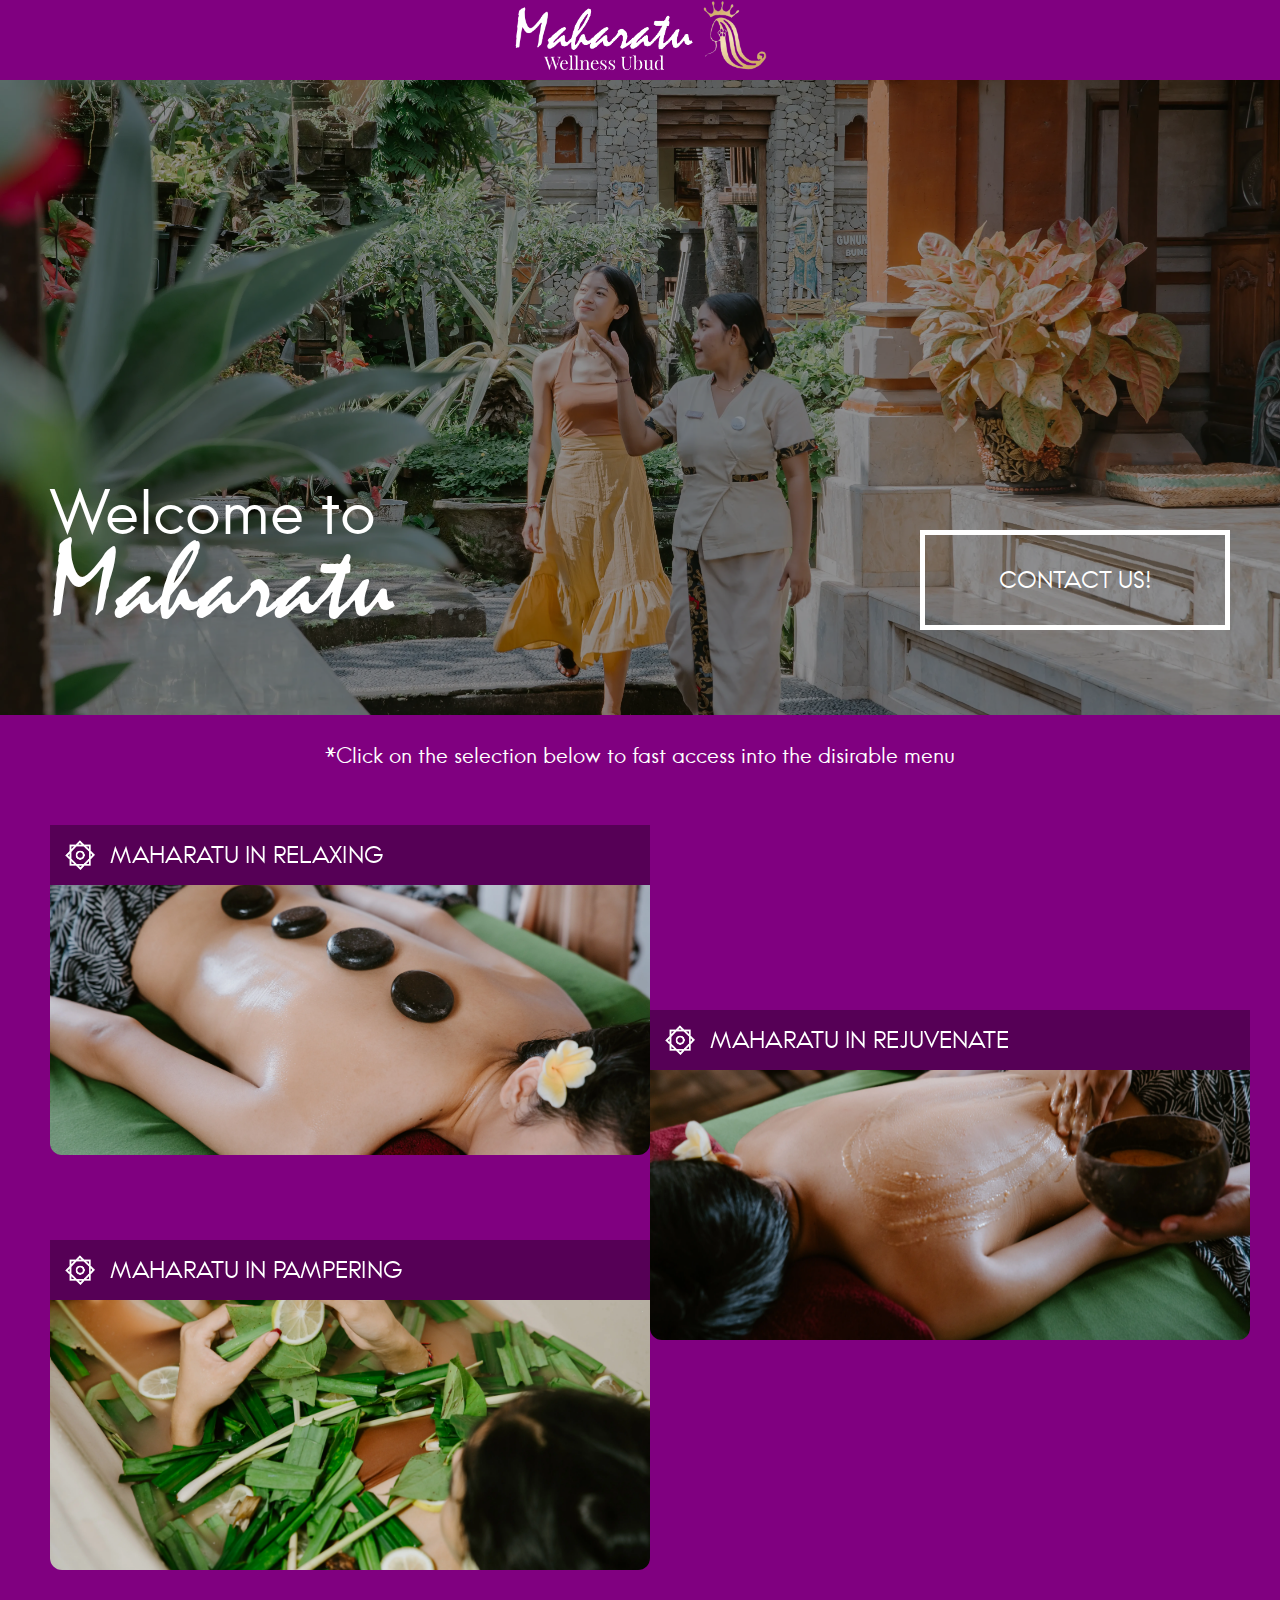
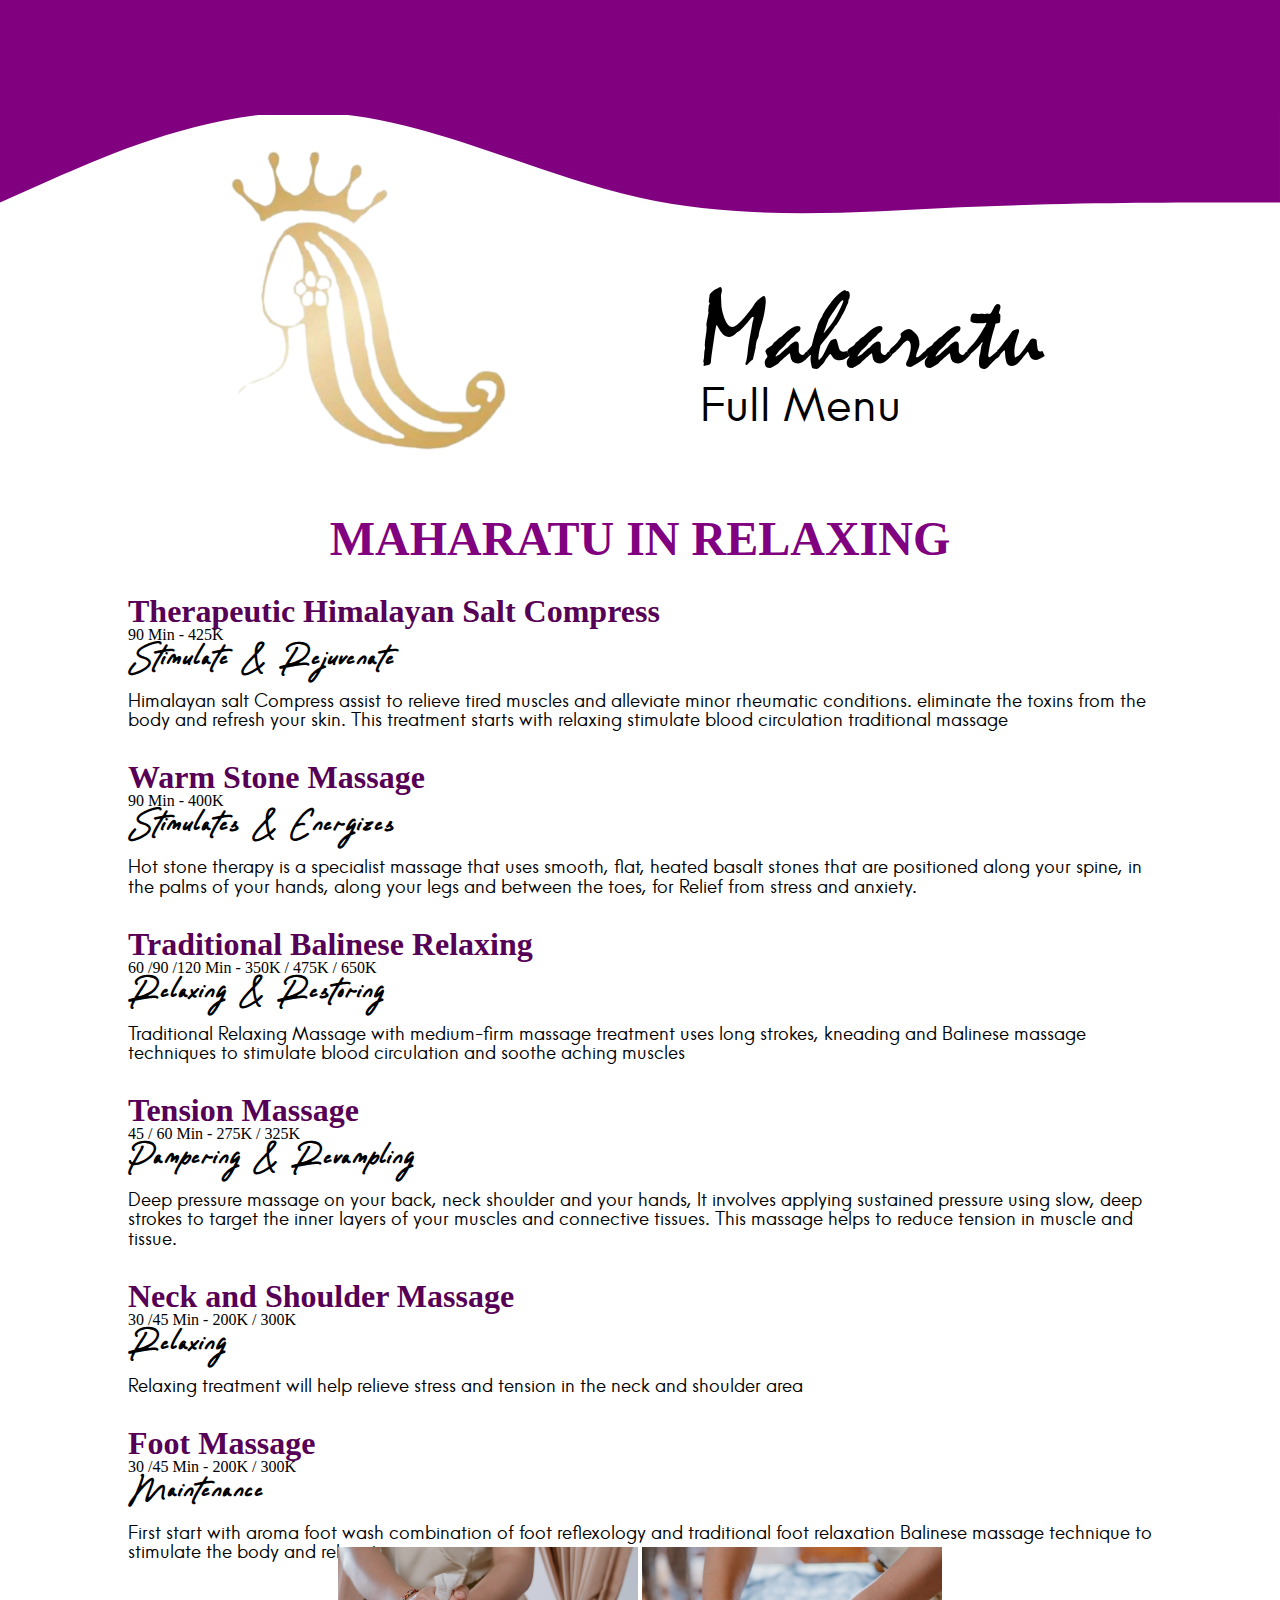
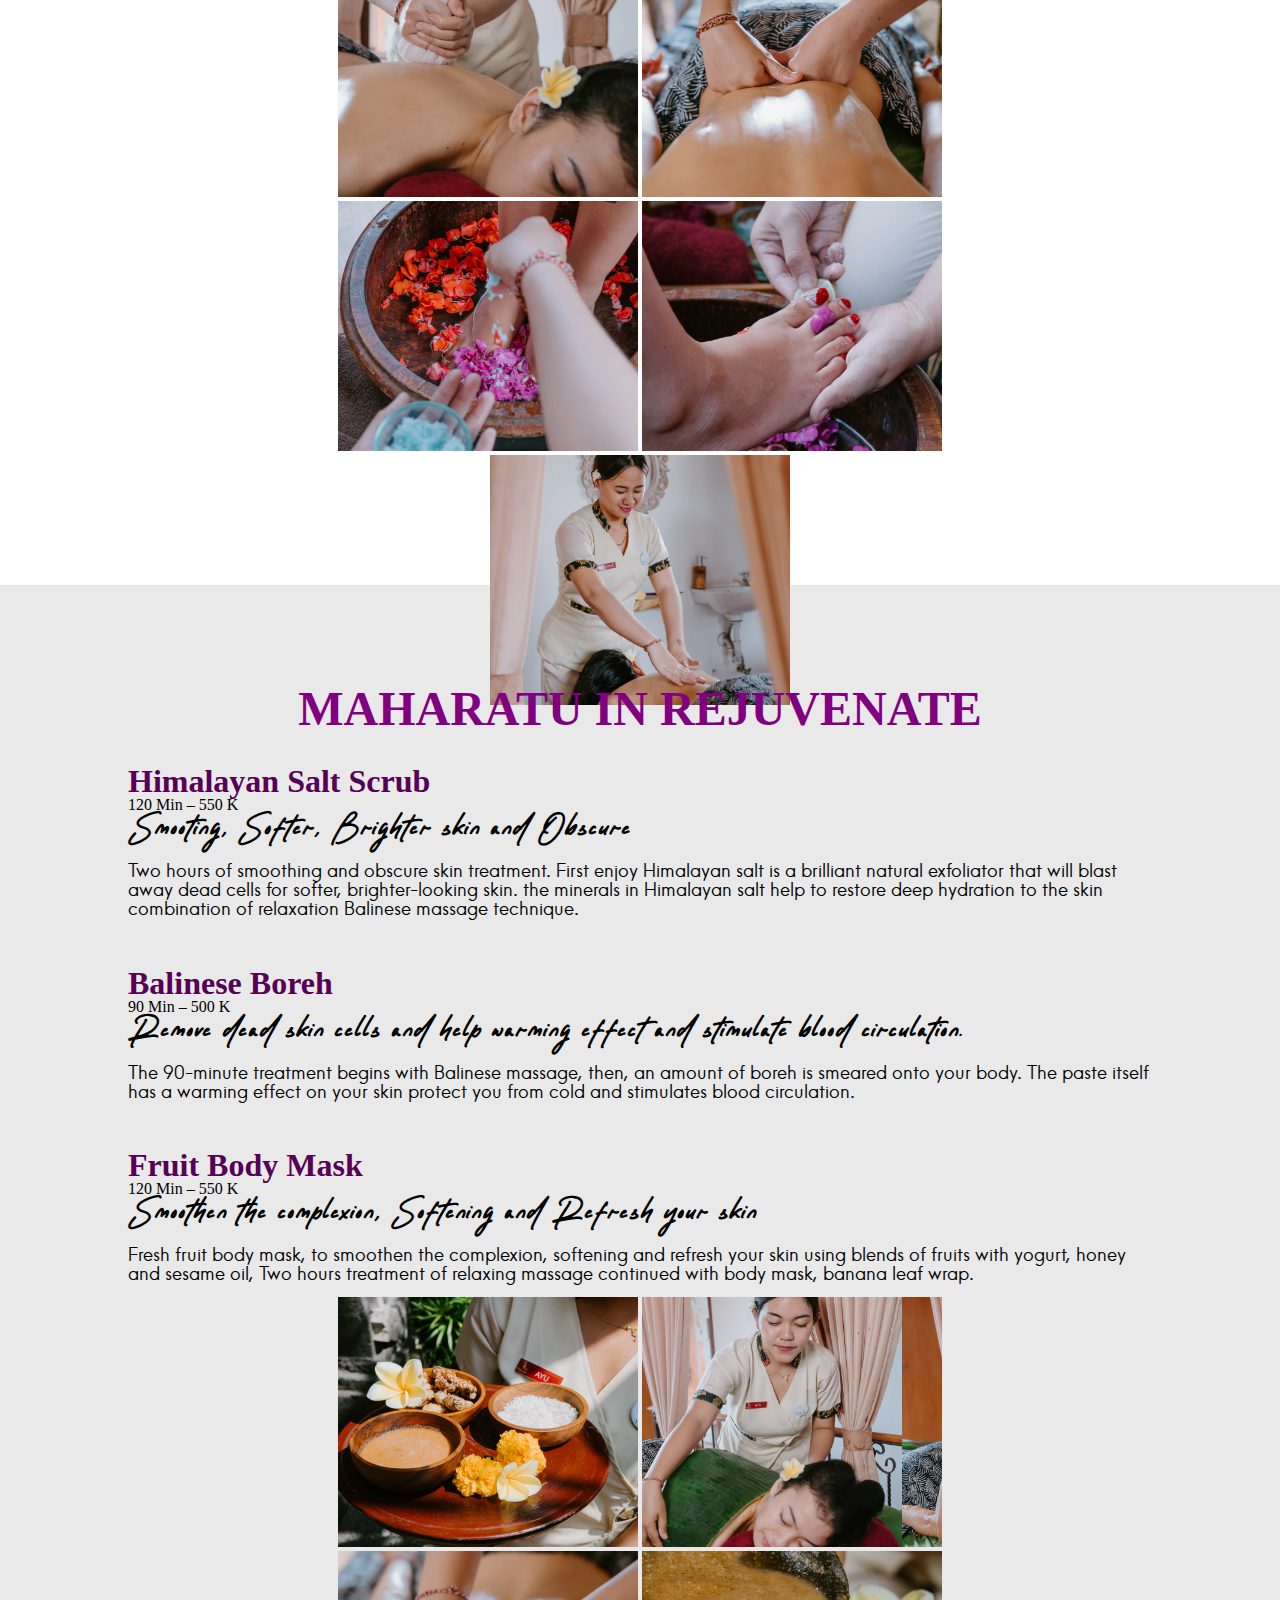
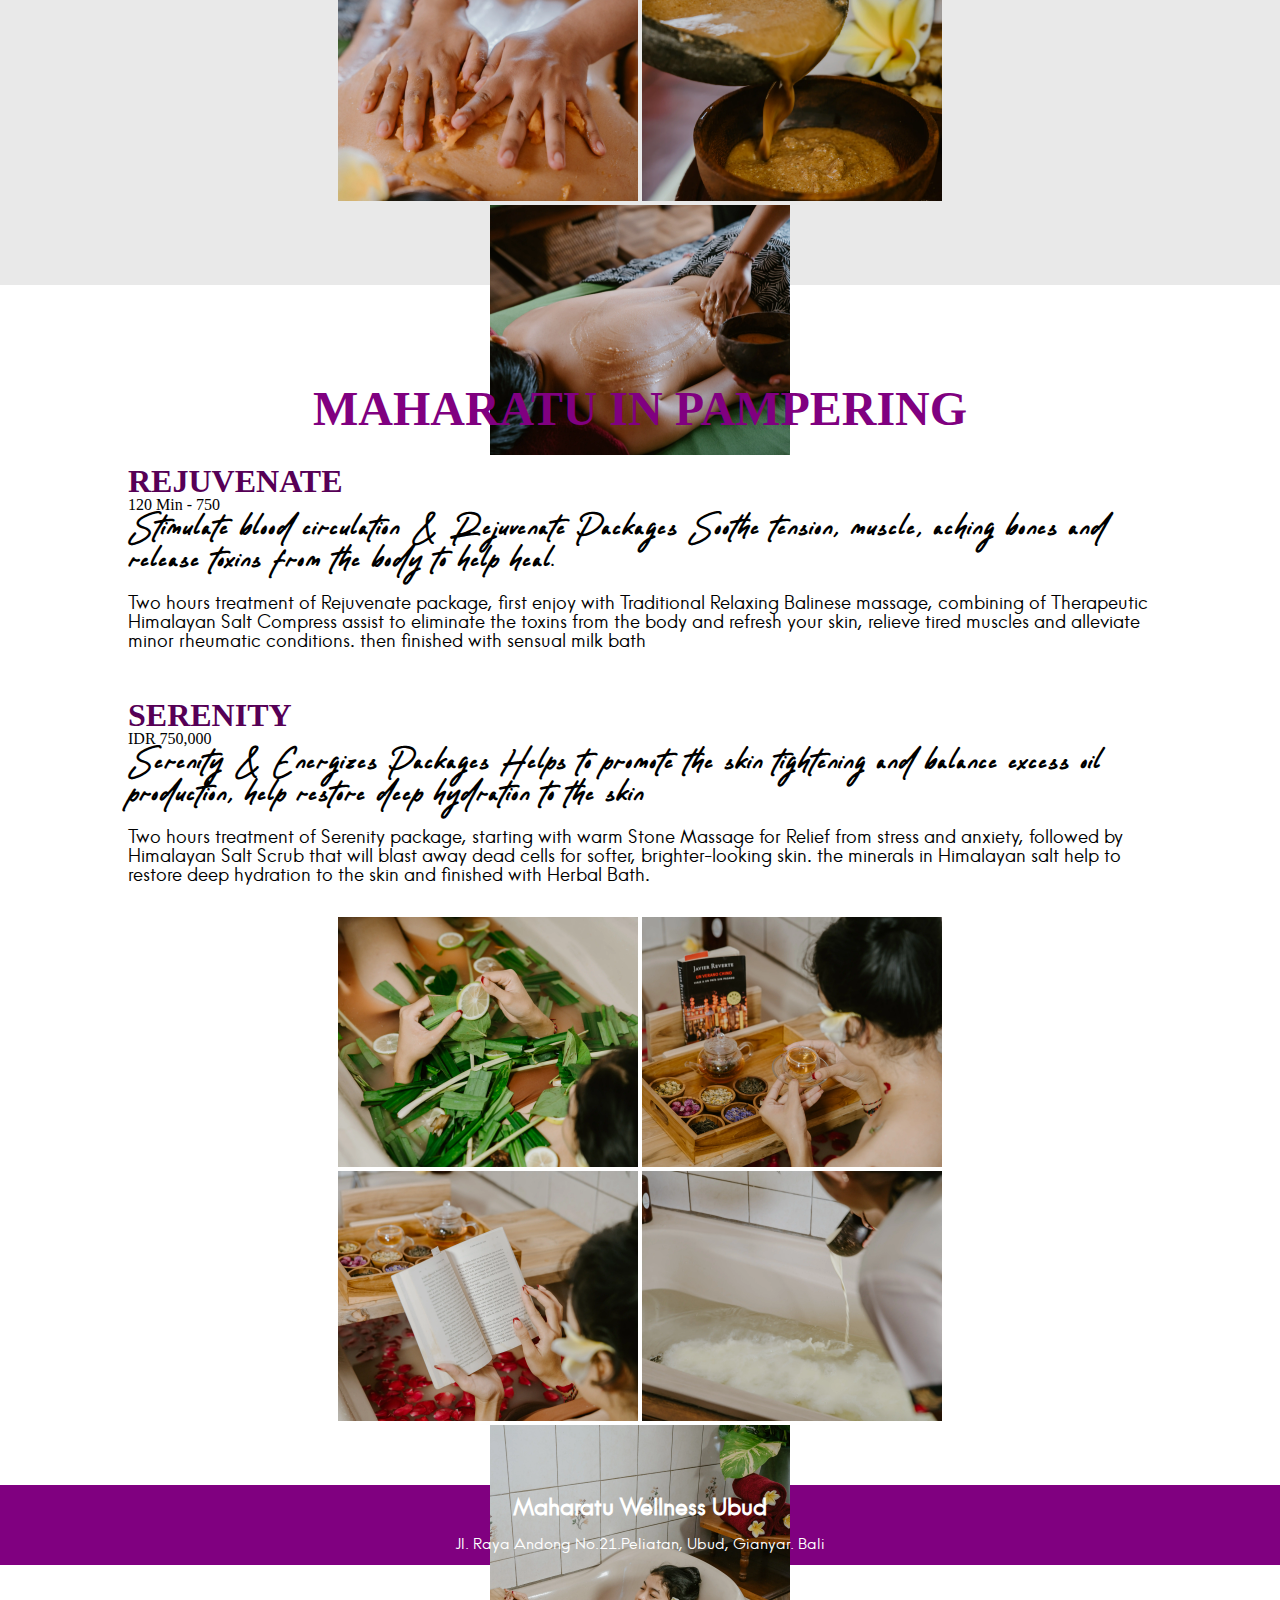
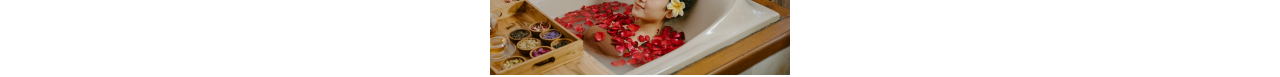
==== index.html @ 8c5a5547 "adding the price to each menu" ====
<!DOCTYPE html>
<html lang="en">

<head>
    <meta charset="UTF-8">
    <meta name="viewport" content="width=device-width, initial-scale=1.0">
    <link rel="icon" href="mhrtuIcon.png" type="image/png" sizes="32x32">
    <title>Maharatu Wellness Ubud</title>
    <link rel="stylesheet" href="style.css">

</head>

<body>
    <div class="header">
        <img src="/img/icons/headIcon.png" alt="">
    </div>
    <div class="hero">
        <div class="herothumb"></div>
        <div class="title">
            <h2>Welcome to</h2>
            <h1>Maharatu</h1>
        </div>
        <div class="menu-button">
            <a href="https://linktr.ee/maharatuwellness">
                <p>CONTACT US!</p>
            </a>
        </div>
    </div>

    <div class="quick-container">
        <div class="qInfo">*Click on the selection below to
            fast access into the disirable menu</div>
        <a href="#titleR" class="qRelax">
            <div class="quickmenu1">
                <div class="quickHead1">
                    <img src="/img/icons/customBullet.png" alt="">
                    <h1>MAHARATU IN RELAXING</h1>
                </div>
                <div class="mThumb1"></div>
            </div>
        </a>
        <a href="#titleRj" class="qRejuve">
            <div class="quickmenu2">
                <div class="quickHead2">
                    <img src="/img/icons/customBullet.png" alt="">
                    <h1>MAHARATU IN REJUVENATE</h1>
                </div>
                <div class="mThumb2"></div>
            </div>
        </a>
        <a href="#titleP" class="qPamper">
            <div class="quickmenu3">
                <div class="quickHead3">
                    <img src="/img/icons/customBullet.png" alt="">
                    <h1>MAHARATU IN PAMPERING</h1>
                </div>
                <div class="mThumb3"></div>
            </div>
        </a>
    </div>
    <svg xmlns="http://www.w3.org/2000/svg" viewBox="0 0 1440 320" class="wave">
        <path fill="#800080" fill-opacity="1"
            d="M0,256L60,229.3C120,203,240,149,360,154.7C480,160,600,224,720,250.7C840,277,960,267,1080,261.3C1200,256,1320,256,1380,256L1440,256L1440,0L1380,0C1320,0,1200,0,1080,0C960,0,840,0,720,0C600,0,480,0,360,0C240,0,120,0,60,0L0,0Z">
        </path>
    </svg>



    <div class="menu-container">
        <div class="menu-head">
            <img src="/img/icons/maharatuBg.webp" alt="">
            <h1>Maharatu</h1>
            <h2>Full Menu</h2>
        </div>
        <div class="menuRelax">
            <div class="containRelax">
                <h1 id="titleR">MAHARATU IN RELAXING</h1>
                <br><br>
                <h1>Therapeutic Himalayan Salt Compress</h1>
                <h3>90 Min - 425K</h3>
                <h2>Stimulate & Rejuvenate</h2>
                <br>
                <p>Himalayan salt Compress assist to relieve tired muscles and alleviate minor rheumatic conditions. eliminate the toxins from the body and refresh your skin. This treatment starts with relaxing stimulate blood circulation traditional massage</p>
                <br><br>
                <h1>Warm Stone Massage</h1>
                <h3>90 Min -  400K</h3>
                <h2>Stimulates & Energizes</h2>
                <br>
                <p>Hot stone therapy is a specialist massage that uses smooth, flat, heated basalt stones that are positioned along your spine, in the palms of your hands, along your legs and between the toes, for Relief from stress and anxiety.</p>
                <br><br>
                <h1>Traditional Balinese Relaxing</h1>
                <h3>60 /90 /120 Min -  350K / 475K / 650K </h3>
                <h2>Relaxing & Restoring</h2>
                <br>
                <p>Traditional Relaxing Massage with medium-firm massage treatment uses long strokes, kneading and Balinese massage techniques to stimulate blood circulation and soothe aching muscles</p>
                <br><br>
                <h1>Tension  Massage</h1>
                <h3>45 / 60 Min  -  275K / 325K</h3>
                <h2>Pampering  & Revampling</h2>
                <br>
                <p>Deep pressure massage on your back, neck shoulder and your hands, It involves applying sustained pressure using slow, deep strokes to target the inner layers of your muscles and connective tissues. This massage helps to reduce tension in muscle and tissue.</p>
                <br><br>
                <h1>Neck and Shoulder Massage</h1>
                <h3>30 /45 Min -  200K / 300K </h3>
                <h2>Relaxing</h2>
                <br>
                <p>Relaxing treatment will help relieve stress and tension in the neck and shoulder area</p>
                <br><br>
                <h1>Foot Massage</h1>
                <h3>30 /45 Min -  200K / 300K </h3>
                <h2>Maintenance</h2>
                <br>
                <p>First start with aroma foot wash combination of foot reflexology and traditional foot relaxation Balinese massage technique to stimulate the body and relaxation</p>
            </div>
            <div class="relaxGallery">
                <a href="/img/relax1.webp">
                    <div id="r1"></div>
                </a>
                <a href="/img/relax2.webp">
                    <div id="r2"></div>
                </a>
                <a href="/img/relax3.webp">
                    <div id="r3"></div>
                </a>
                <a href="/img/relax4.webp">
                    <div id="r4"></div>
                </a>
                <a href="/img/relax5.webp">
                    <div id="r5"></div>
                </a>
            </div>
        </div>
        <div class="menuReju">
            <div class="containReju">
                <h1 id="titleRj">MAHARATU IN REJUVENATE</h1>
                <br><br>
                <h1>Himalayan Salt Scrub</h1>
                <h3>120 Min – 550 K </h3>
                <h2>Smooting, Softer, Brighter skin and Obscure</h2>
                <br>
                <p>Two hours of smoothing and obscure skin treatment. First enjoy Himalayan salt is a brilliant natural exfoliator that will blast away dead cells for softer, brighter-looking skin. the minerals in Himalayan salt help to restore deep hydration to the skin combination of relaxation Balinese massage technique.</p>
                <br><br><br>
                <h1>Balinese Boreh</h1>
                <h3>90 Min – 500 K </h3>
                <h2>Remove dead skin cells and help warming effect and stimulate blood circulation.</h2>
                <br>
                <p>The 90-minute treatment begins with Balinese massage, then, an amount of boreh is smeared onto your body. The paste itself has a warming effect on your skin protect you from cold and stimulates blood circulation.</p>
                <br><br><br>
                <h1>Fruit Body Mask</h1>
                <h3>120 Min – 550 K </h3>
                <h2>Smoothen the complexion, Softening and Refresh your skin</h2>
                <br>
                <p>Fresh fruit body mask, to smoothen the complexion, softening and refresh your skin using blends of fruits with yogurt, honey and sesame oil, Two hours treatment of relaxing massage continued with body mask, banana leaf wrap.</p>
            </div>
            <div class="rejuGallery">
                <a href="/img/reju1.webp">
                    <div id="rj1"></div>
                </a>
                <a href="/img/reju2.webp">
                    <div id="rj2"></div>
                </a>
                <a href="/img/reju3.webp">
                    <div id="rj3"></div>
                </a>
                <a href="/img/reju4.webp">
                    <div id="rj4"></div>
                </a>
                <a href="/img/reju5.webp">
                    <div id="rj5"></div>
                </a>
            </div>
        </div>
        <div class="menuPam">
            <div class="containPam">
                <h1 id="titleP">MAHARATU IN PAMPERING</h1>
                <br><br>
                <h1>REJUVENATE</h1>
                <h3>120 Min -  750</h3>
                <h2>Stimulate blood circulation & Rejuvenate Packages
                    Soothe tension, muscle, aching bones and release toxins from the body to help heal.
                    </h2>
                    <br>
                <p>Two hours  treatment of Rejuvenate package, first enjoy with  Traditional  Relaxing Balinese massage, combining of Therapeutic Himalayan Salt Compress assist to eliminate the toxins from the body and refresh your skin, relieve tired muscles and alleviate minor rheumatic conditions. then finished with sensual milk bath</p>
                <br><br><br>
                <h1>SERENITY</h1>
                <h3>IDR 750,000</h3>
                <h2>Serenity & Energizes Packages   
                    Helps to promote the skin tightening and balance excess oil production, help restore deep hydration to the skin
                    </h2>
                    <br>
                <p>Two hours treatment of  Serenity package, starting with warm Stone Massage for Relief from stress and anxiety, followed by Himalayan Salt Scrub that will blast away dead cells for softer, brighter-looking skin. the minerals in Himalayan salt help to restore deep hydration to the skin and finished with Herbal Bath.</p>
            </div>
            <div class="PamGallery">
                <a href="/img/pamper1.webp">
                    <div id="pamper1"></div>
                </a>
                <a href="/img/pamper2.webp">
                    <div id="pamper2"></div>
                </a>
                <a href="/img/pamper3.webp">
                    <div id="pamper3"></div>
                </a>
                <a href="/img/pamper4.webp">
                    <div id="pamper4"></div>
                </a>
                <a href="/img/pamper5.webp">
                    <div id="pamper5"></div>
                </a>
            </div>
        </div>   
    </div>
    <div class="footer">
        <h1>Maharatu Wellness Ubud</h1>
        <br>
        <p>Jl. Raya Andong No.21.Peliatan,
            Ubud, Gianyar. Bali</p>
    </div>
</body>

</html>
---- style.css ----
/* http://meyerweb.com/eric/tools/css/reset/
v2.0 | 20110126
License: none (public domain)
*/
html, body, div, span, applet, object, iframe,
h1, h2, h3, h4, h5, h6, p, blockquote, pre,
a, abbr, acronym, address, big, cite, code,
del, dfn, em, img, ins, kbd, q, s, samp,
small, strike, strong, sub, sup, tt, var,
b, u, i, center,
dl, dt, dd, ol, ul, li,
fieldset, form, label, legend,
table, caption, tbody, tfoot, thead, tr, th, td,
article, aside, canvas, details, embed,
figure, figcaption, footer, header, hgroup, 
menu, nav, output, ruby, section, summary,
time, mark, audio, video {
    margin: 0;
    padding: 0;
    border: 0;
    font-size: 100%;
    font: inherit;
    vertical-align: baseline;
}
/* HTML5 display-role reset for older browsers */
article, aside, details, figcaption, figure, 
footer, header, hgroup, menu, nav, section {
    display: block;
}
body {
    line-height: 1;
}
ol, ul {
    list-style: none;
}
blockquote, q {
    quotes: none;
}
blockquote:before, blockquote:after,
q:before, q:after {
    content: '';
    content: none;
}
table {
    border-collapse: collapse;
    border-spacing: 0;
}       

/* Header */

.header {
    background-color: #800080;
    height: 80px;
    display: flex;
    justify-content: center;
}

.header img {
    transform: scale(145%);
}

/* hero */

.hero {
    height: 635px;
}

.herothumb {
    background-image: url(/img/main.webp);
    background-size: cover;
    background-position: 0%;
    filter: brightness(60%);
    height: 635px;
}

.title h2 {
    color: white;
    font-size: 4rem;
    position: absolute;
    top: 480px;
    left: 50px;
    font-family: 'OMEGA CT Regular';
}

.title h1 {
    color: white;
    font-size:7rem;
    position: absolute;
    top: 530px;
    left: 50px;
    font-family: 'Mistral';
}

.menu-button {
    border: 5px solid white;
    width: 300px;
    height: 90px;
    position: absolute;
    top: 530px;
    right: 50px;
    text-align: center;
}

.menu-button a {
    display: block;
    line-height: 90px;
    text-decoration: none;
    color: white;
    font-size: 1.5rem;
    font-family: 'OMEGA CT Regular';
}

.menu-button:hover p {
    color: black;
}

.menu-button:hover {
    background-color: white;
}

/* quick access */
.quick-container {
    width: 100%;
    height: 1000px;
    background-color: #800080;
    background-size: cover;
    background-position: -50px -200px;
}

.wave {
    position: absolute;
    top: 1575px;
}

.qInfo {
    font-family: 'OMEGA CT Regular';
    display: block;
    position: absolute;
    color: white;
    text-align: center;
    line-height: 80px;
    font-size: 1.4rem;
    background-color: #800080;
    height: 80px;
    width: 100%;
}

/* MENU 1 */

.qRelax {
    text-decoration: none;
    display: block;
    transform: scale(60%);
    position: absolute;
    left: -150px;
    width: 1000px;
}

.qRelax:hover .mThumb1 {
    filter: brightness(70%);
}

.quickHead1 {
    height: 100px;
    width: 100%;
    background-color: #560056;
    display: flex;
}

.quickmenu1 img {
    transform: scale(50%);
}

.quickmenu1 h1 {
    color: white;
    line-height: 100px;
    font-size: 2.5rem;
    font-family: 'OMEGA CT Regular';
}

.mThumb1 {
    background-image: url(/img/menuThumb\(relax\).webp);
    background-position: 0px -100px;
    background-size: cover;
    height: 450px;
    width: 100%;
    border-radius: 0 0 20px 20px ;
}

/* MENU 2 */

.qRejuve {
    text-decoration: none;
    display: block;
    transform: scale(60%);
    position: absolute;
    width: 1000px;
    top: 900px;
    right: -170px;
}

.qRejuve:hover .mThumb2 {
    filter: brightness(70%);
}

.quickHead2 {
    height: 100px;
    width: 100%;
    background-color: #560056;
    display: flex;
}

.quickmenu2 img {
    transform: scale(50%);
}

.quickmenu2 h1 {
    color: white;
    line-height: 100px;
    font-size: 2.5rem;
    font-family: 'OMEGA CT Regular';
}

.mThumb2 {
    background-image: url(/img/menuThumb\(rejuvenate\).webp);
    background-position: 0px -210px;
    background-size: cover;
    height: 450px;
    width: 100%;
    border-radius: 0 0 20px 20px ;
}

/* MENU 3 */
.qPamper {
    text-decoration: none;
    display: block;
    transform: scale(60%);
    position: absolute;
    height: 300px;
    width: 1000px;
    top: 1180px;
    left: -150px;
}

.qPamper:hover .mThumb3 {
    filter: brightness(70%);
}

.quickHead3 {
    height: 100px;
    width: 100%;
    background-color: #560056;
    display: flex;
}

.quickmenu3 img {
    transform: scale(50%);
}

.quickmenu3 h1 {
    color: white;
    line-height: 100px;
    font-size: 2.5rem;
    font-family: 'OMEGA CT Regular';
}

.mThumb3 {
    background-image: url(/img/menuThumb\(pampering\).webp);
    background-position: 0px -200px;
    background-size: cover;
    height: 450px;
    width: 100%;
    border-radius: 0 0 20px 20px ;
}

/* menu */
/* head */
.menu-head {
    height: 400px;
}

.menu-head h1 {
    position: absolute;
    left: 700px;
    top: 1880px;
    font-size: 7rem;
    font-family: 'Mistral';
}

.menu-head h2 {
    position: absolute;
    left: 700px;
    top: 1980px;
    font-size: 3rem;
    font-family: 'OMEGA CT Regular';
}

.menu-head img {
    position: absolute;
    transform: scale(15%);
    top: 900px;
    left: -640px;
}

/* menu 1 */

.menuRelax {
    height: 1670px;
    width: 100%;
    margin: auto;
}

.menuRelax .containRelax{
    height:1000px;
    width: 80%;
    margin: auto;
}

.containRelax #titleR {
    text-align: center;
    font-size: 3rem;
    color: #800080;
} 

.containRelax h1 {
    font-size: 2rem;
    color: #560056;
    font-weight: bold;
}

.containRelax h2 {
    font-size: 2rem;
    font-family: 'Mortega Regular';
}

.containRelax p {
    font-size: 1.2rem;
    font-family: 'OMEGA CT Regular';
}

.relaxGallery {
    display: flex;
    flex-wrap: wrap;
    justify-content: center;
    width: 70%;
    height: 530px;
    margin: auto;
    padding-top: 30px;
    padding-bottom: 30px;
}

.relaxGallery #r1, #r2, #r3, #r4, #r5{
    margin: 2px;
    height: 250px;
    width: 300px;
    background-color: #560056;
    background-size: cover;
}

.relaxGallery #r1 {
    background-image: url(/img/relax1.webp);
    background-position: -150px;
}

.relaxGallery #r1:hover {
    filter: brightness(70%);
}

.relaxGallery #r2 {
    background-image: url(/img/relax2.webp);
    background-position: -40px;
}

.relaxGallery #r2:hover {
    filter: brightness(70%);
}

.relaxGallery #r3 {
    background-image: url(/img/relax3.webp);
    background-position: -50px;
}

.relaxGallery #r3:hover {
    filter: brightness(70%);
}

.relaxGallery #r4 {
    background-image: url(/img/relax4.webp);
    background-position: 0 -80px;
}

.relaxGallery #r4:hover {
    filter: brightness(70%);
}

.relaxGallery #r5 {
    background-image: url(/img/relax5.webp);
    background-position: 0 -110px;
}

.relaxGallery #r5:hover {
    filter: brightness(70%);
}

/* Menu 2 */

.menuReju {
    height: 1300px;
    width: 100%;
    margin: auto;
    background-color: rgb(233, 233, 233);
}

.menuReju .containReju{
    height:580px;
    width: 80%;
    margin: auto;
    padding-top: 100px;
}

.containReju #titleRj {
    text-align: center;
    font-size: 3rem;
    color: #800080;
} 

.containReju h1 {
    font-size: 2rem;
    color: #560056;
    font-weight: bold;
}

.containReju h2 {
    font-size: 2rem;
    font-family: 'Mortega Regular';
}

.containReju p {
    font-size: 1.2rem;
    font-family: 'OMEGA CT Regular';
}

.rejuGallery {
    display: flex;
    flex-wrap: wrap;
    justify-content: center;
    width: 70%;
    height: 530px;
    margin: auto;
    padding-top: 30px;
    padding-bottom: 30px;
}

.rejuGallery #rj1, #rj2, #rj3, #rj4, #rj5{
    margin: 2px;
    height: 250px;
    width: 300px;
    background-color: #560056;
    background-size: cover;
}

.rejuGallery #rj1 {
    background-image: url(/img/reju1.webp);
    background-position: -20px;
}

.rejuGallery #rj1:hover {
    filter: brightness(70%);
}

.rejuGallery #rj2 {
    background-image: url(/img/reju2.webp);
    background-position: -40px;
}

.rejuxGallery #rj2:hover {
    filter: brightness(70%);
}

.rejuGallery #rj3 {
    background-image: url(/img/reju3.webp);
    background-position: -50px;
}

.rejuGallery #rj3:hover {
    filter: brightness(70%);
}

.rejuGallery #rj4 {
    background-image: url(/img/reju4.webp);
    background-position: 0 -100px;
}

.rejuGallery #rj4:hover {
    filter: brightness(70%);
}

.rejuGallery #rj5 {
    background-image: url(/img/reju5.webp);
    background-position: -40px;
}

.rejuGallery #rj5:hover {
    filter: brightness(70%);
}

/* menu 3 */

.menuPam {
    height: 1200px;
    width: 100%;
    margin: auto;
}

.menuPam .containPam{
    height: 500px;
    width: 80%;
    margin: auto;
    padding-top: 100px;
}

.containPam #titleP {
    text-align: center;
    font-size: 3rem;
    color: #800080;
} 

.containPam h1 {
    font-size: 2rem;
    color: #560056;
    font-weight: bold;
}

.containPam h2 {
    font-size: 2rem;
    font-family: 'Mortega Regular';
}

.containPam p {
    font-size: 1.2rem;
    font-family: 'OMEGA CT Regular';
}

.PamGallery {
    display: flex;
    flex-wrap: wrap;
    justify-content: center;
    width: 70%;
    height: 530px;
    margin: auto;
    padding-top: 30px;
    padding-bottom: 30px;
}

.PamGallery #pamper1, #pamper2, #pamper3, #pamper4, #pamper5{
    margin: 2px;
    height: 250px;
    width: 300px;
    background-color: #560056;
    background-size: cover;
}

.PamGallery #pamper1 {
    background-image: url(/img/pamper1.webp);
    background-position: -20px;
}

.PamGallery #pamper1:hover {
    filter: brightness(70%);
}

.PamGallery #pamper2 {
    background-image: url(/img/pamper2.webp);
    background-position: -40px;
}

.PamGallery #pamper2:hover {
    filter: brightness(70%);
}

.PamGallery #pamper3 {
    background-image: url(/img/pamper3.webp);
    background-position: -50px;
}

.PamGallery #pamper3:hover {
    filter: brightness(70%);
}

.PamGallery #pamper4 {
    background-image: url(/img/pamper4.webp);
    background-position: -50px 0px;
}

.PamGallery #pamper4:hover {
    filter: brightness(70%);
}

.PamGallery #pamper5 {
    background-image: url(/img/pamper5.webp);
    background-position: -40px;
}

.PamGallery #pamper5:hover {
    filter: brightness(70%);
}
/* Footer */

.footer {
    background-color: #800080;
    height: 60px;
    text-align: center;
    color: white;
    padding-top: 10px;
    padding-bottom: 10px;
}

.footer h1 {
    font-size: 1.5rem;
    font-weight: bold;
    font-family: 'OMEGA CT Regular';
}

.footer p {
    font-family: 'OMEGA CT Regular';
}

/* fonts */

@font-face {
    font-family: 'Mistral';
    font-style: normal;
    font-weight: normal;
    src: local('Mistral'), url('MISTRAL.woff') format('woff');
    }

@font-face {
    font-family: 'OMEGA CT Regular';
    font-style: normal;
    font-weight: normal;
    src: local('OMEGA CT Regular'), url('OmegaCTRegular.woff') format('woff');
    }

@font-face {
    font-family: 'Mortega Regular';
    font-style: normal;
    font-weight: normal;
    src: local('Mortega Regular'), url('Mortega.woff') format('woff');
    }
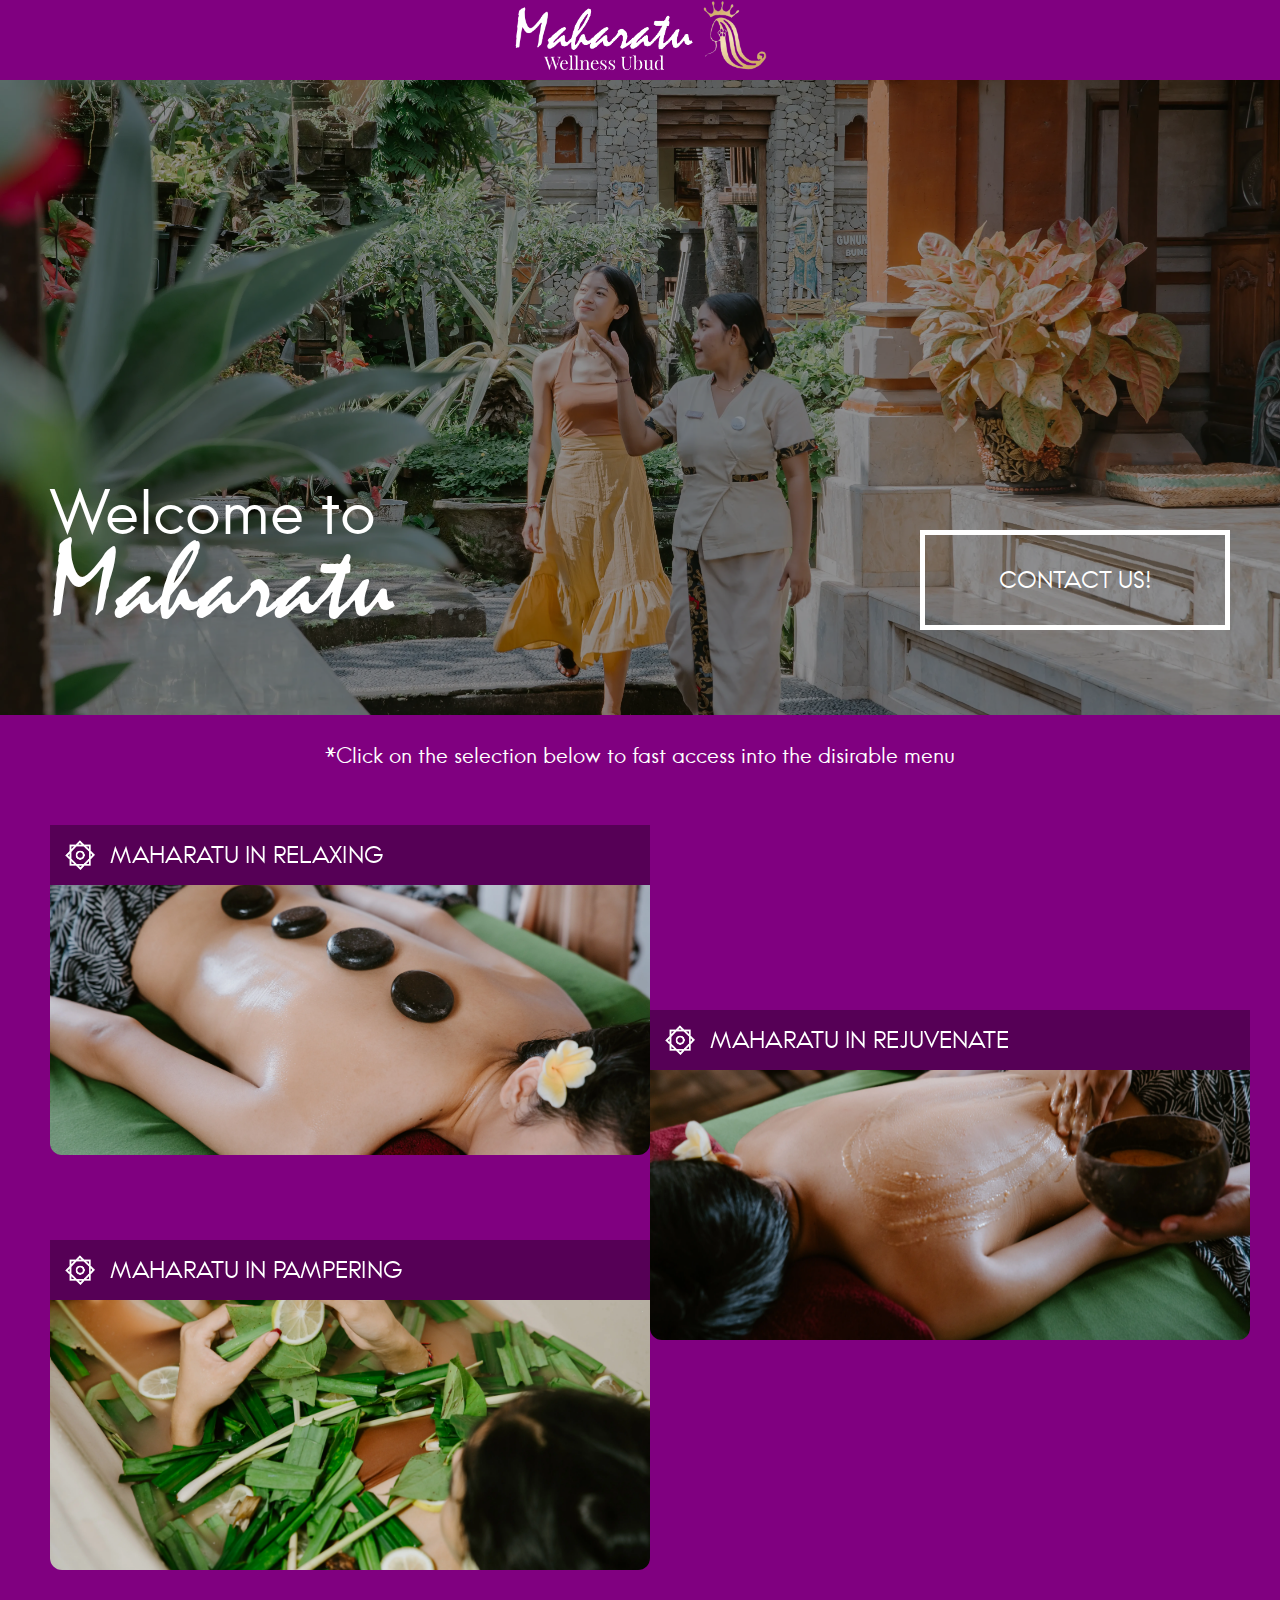
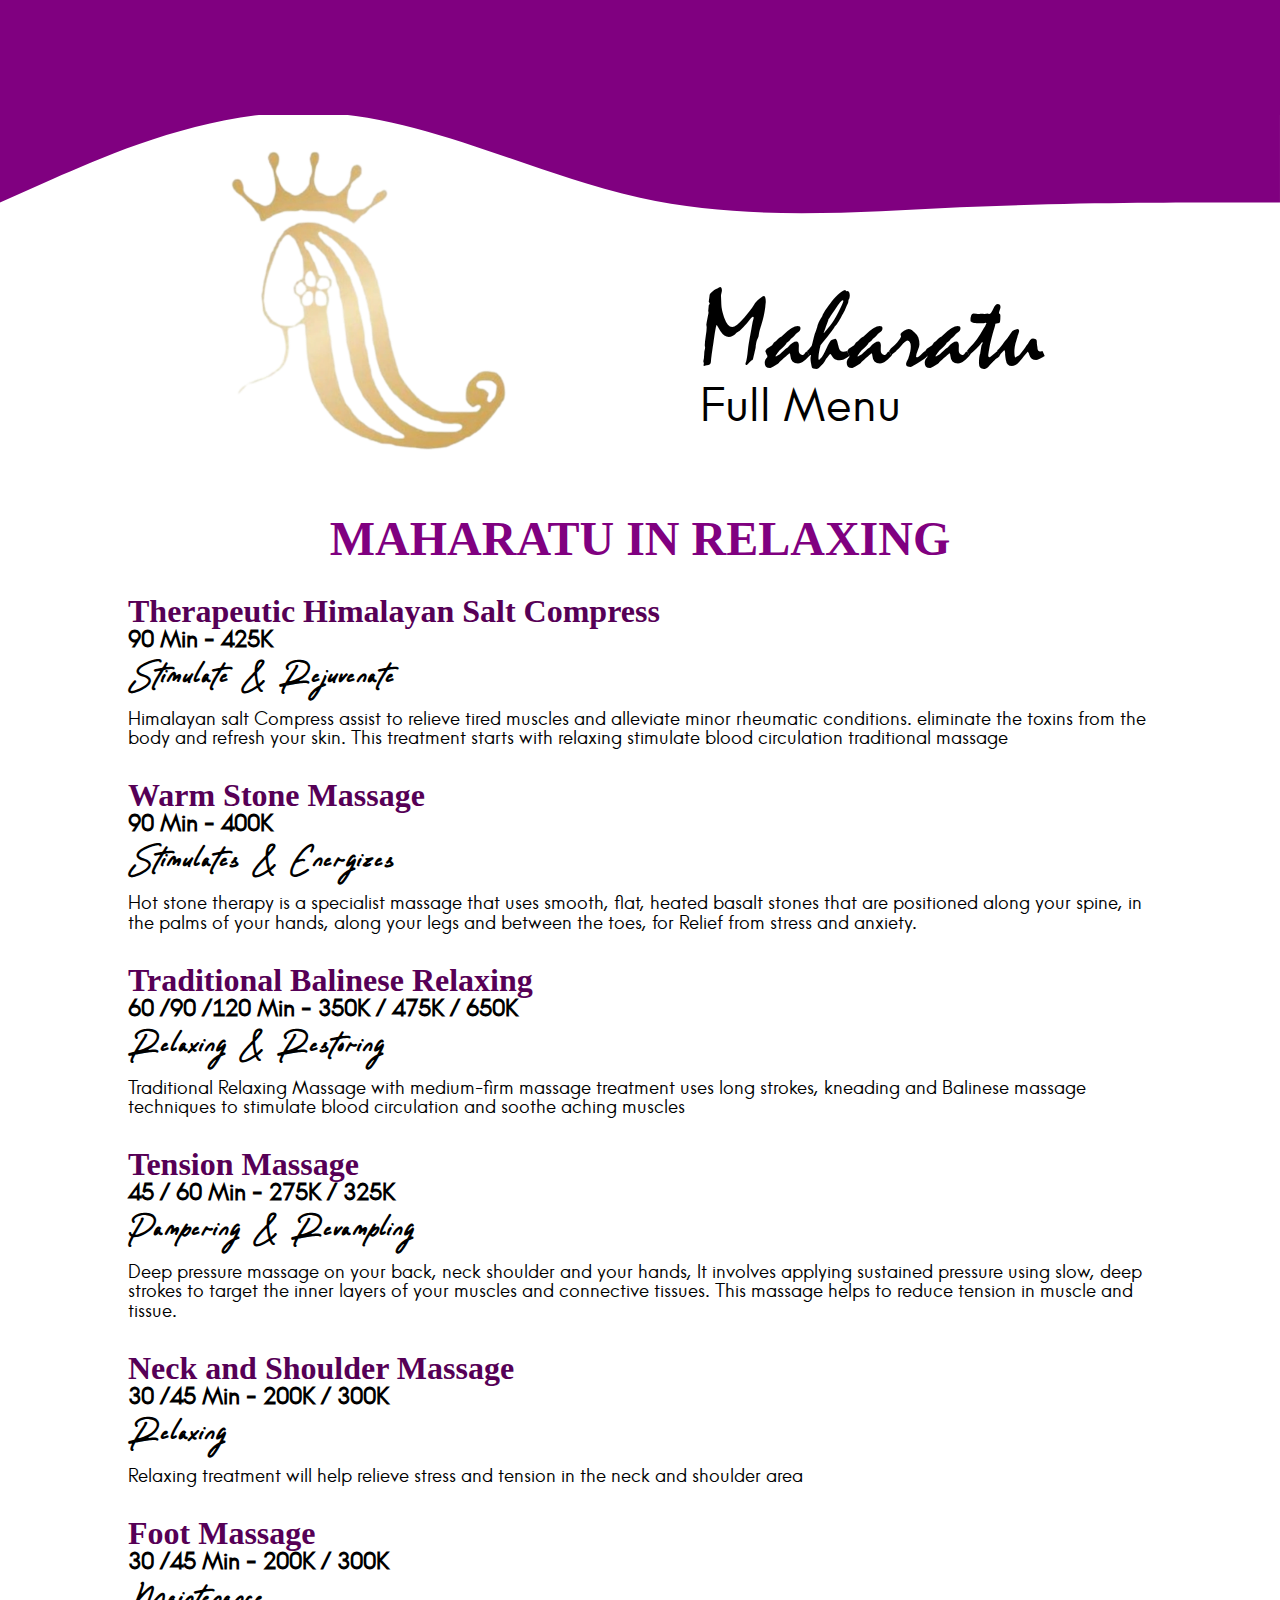
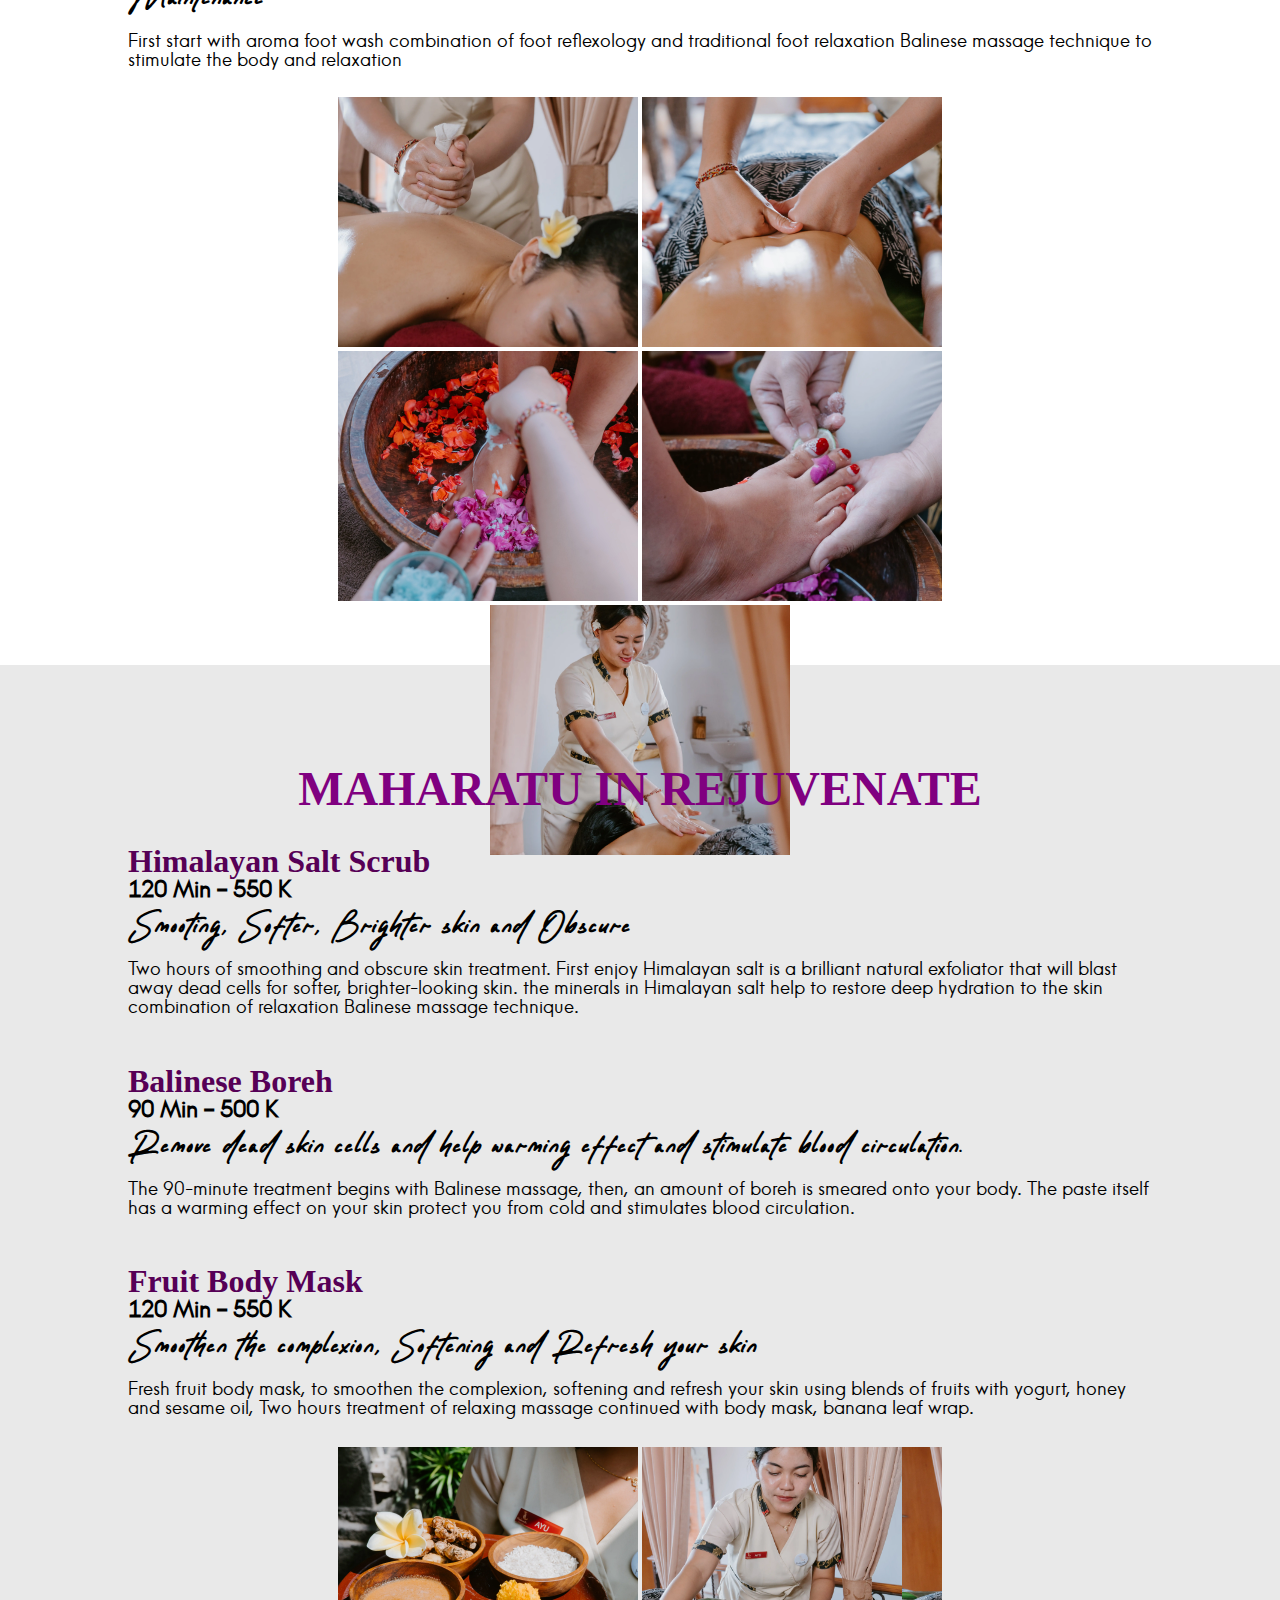
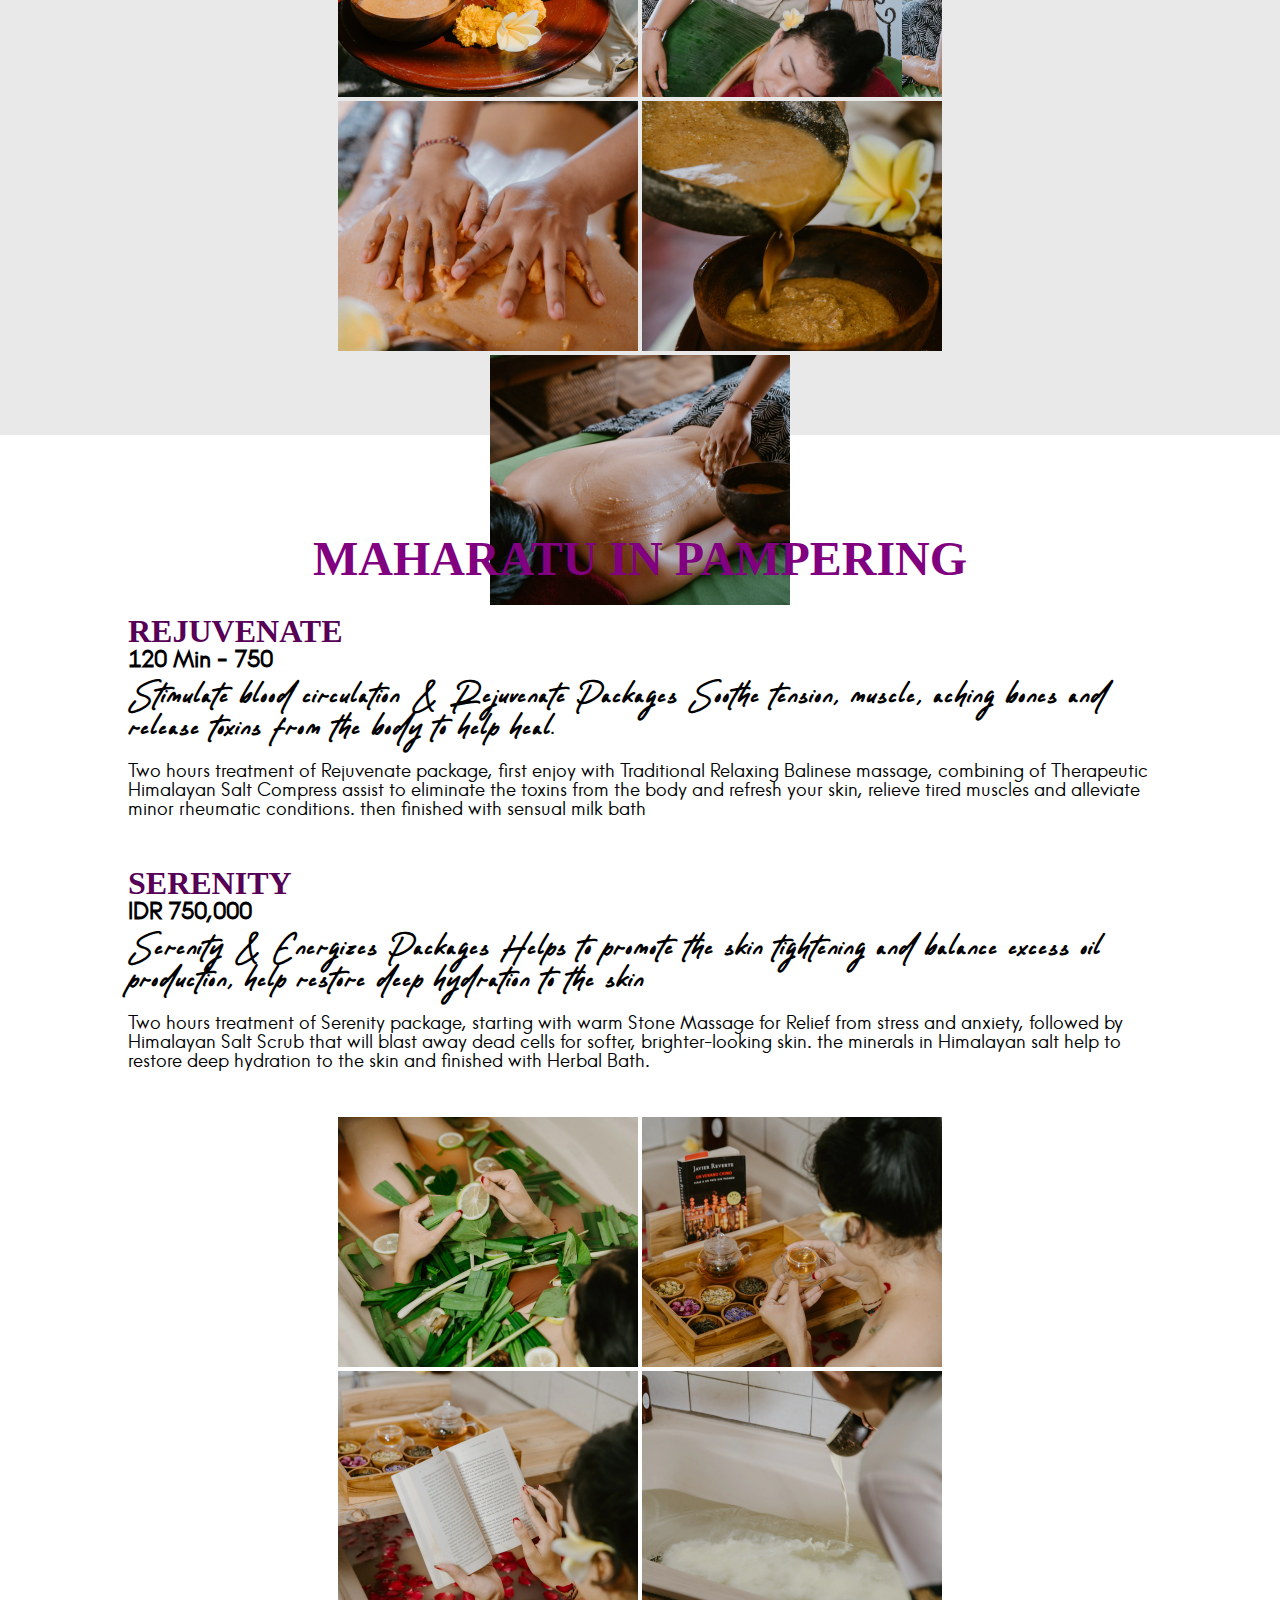
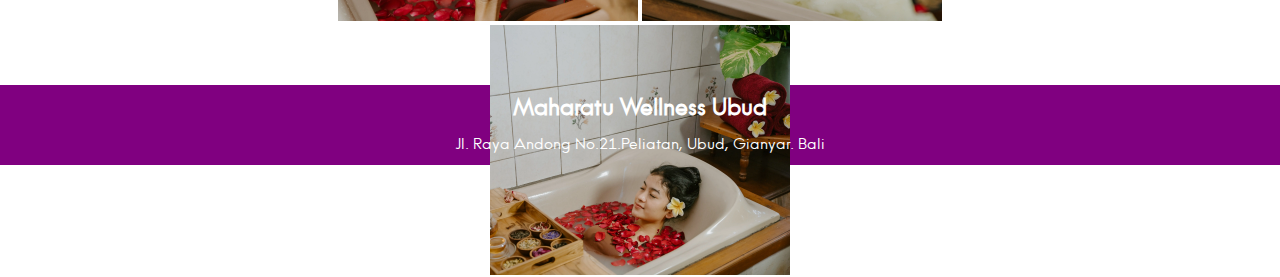
==== commit 74b617b8: "adding a subtitle at the hero section" ====
--- a/index.html
+++ b/index.html
@@ -19,6 +19,11 @@
         <div class="title">
             <h2>Welcome to</h2>
             <h1>Maharatu</h1>
+            <div class="subTitle">
+                <p>Maharatu wellness Ubud is a traditional wellness with a simple home concept located in the soul of Ubud. Created as a place of rejuvenation & relaxation in the middle of the city. </p>
+                <br>
+                <p>Maharatu Wellness Ubud offers a variety natural products and professional treatments including traditional massage, Rejuvenate skin treatment, traditional balinese rub and wrap, and Pamper your self in the beauty relaxation be served by our friendly and talented therapist, we are committed to providing high quality standard massage delivered from the heart with Balinese hospitality.</p>
+            </div>
         </div>
         <div class="menu-button">
             <a href="https://linktr.ee/maharatuwellness">
--- a/style.css
+++ b/style.css
@@ -305,13 +305,13 @@
 /* menu 1 */
 
 .menuRelax {
-    height: 1670px;
+    height: 1750px;
     width: 100%;
     margin: auto;
 }
 
 .menuRelax .containRelax{
-    height:1000px;
+    height:1150px;
     width: 80%;
     margin: auto;
 }
@@ -331,6 +331,13 @@
 .containRelax h2 {
     font-size: 2rem;
     font-family: 'Mortega Regular';
+}
+
+.containRelax h3 {
+    font-size: 1.5rem;
+    font-weight: bold;
+    font-family: 'OMEGA CT Regular';
+    margin-bottom: 10px;
 }
 
 .containRelax p {
@@ -405,14 +412,14 @@
 /* Menu 2 */
 
 .menuReju {
-    height: 1300px;
+    height: 1370px;
     width: 100%;
     margin: auto;
     background-color: rgb(233, 233, 233);
 }
 
 .menuReju .containReju{
-    height:580px;
+    height:650px;
     width: 80%;
     margin: auto;
     padding-top: 100px;
@@ -433,6 +440,13 @@
 .containReju h2 {
     font-size: 2rem;
     font-family: 'Mortega Regular';
+}
+
+.containReju h3 {
+    font-size: 1.5rem;
+    font-weight: bold;
+    font-family: 'OMEGA CT Regular';
+    margin-bottom: 10px;
 }
 
 .containReju p {
@@ -474,7 +488,7 @@
 }
 
 .rejuxGallery #rj2:hover {
-    filter: brightness(70%);
+    filter: brightness(100%);
 }
 
 .rejuGallery #rj3 {
@@ -507,13 +521,13 @@
 /* menu 3 */
 
 .menuPam {
-    height: 1200px;
+    height: 1250px;
     width: 100%;
     margin: auto;
 }
 
 .menuPam .containPam{
-    height: 500px;
+    height: 550px;
     width: 80%;
     margin: auto;
     padding-top: 100px;
@@ -534,6 +548,13 @@
 .containPam h2 {
     font-size: 2rem;
     font-family: 'Mortega Regular';
+}
+
+.containPam h3 {
+    font-size: 1.5rem;
+    font-weight: bold;
+    font-family: 'OMEGA CT Regular';
+    margin-bottom: 10px;
 }
 
 .containPam p {
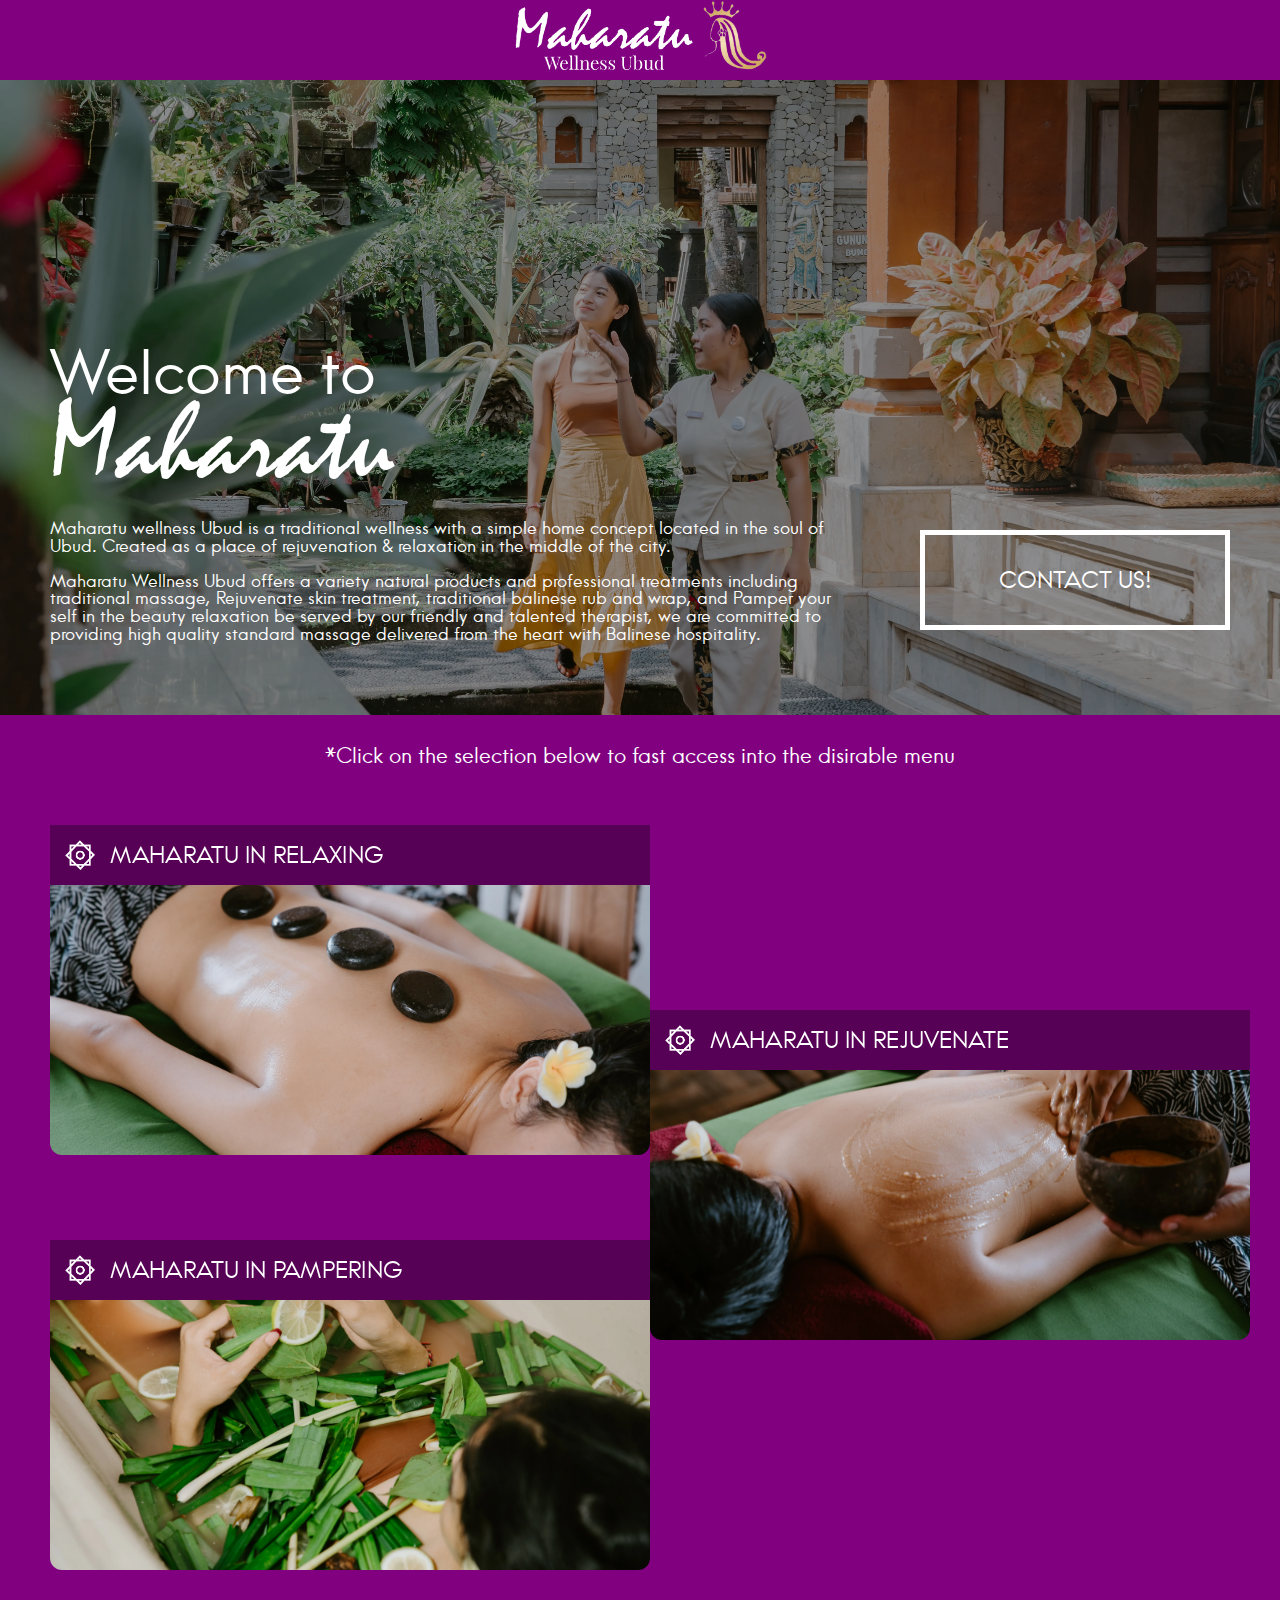
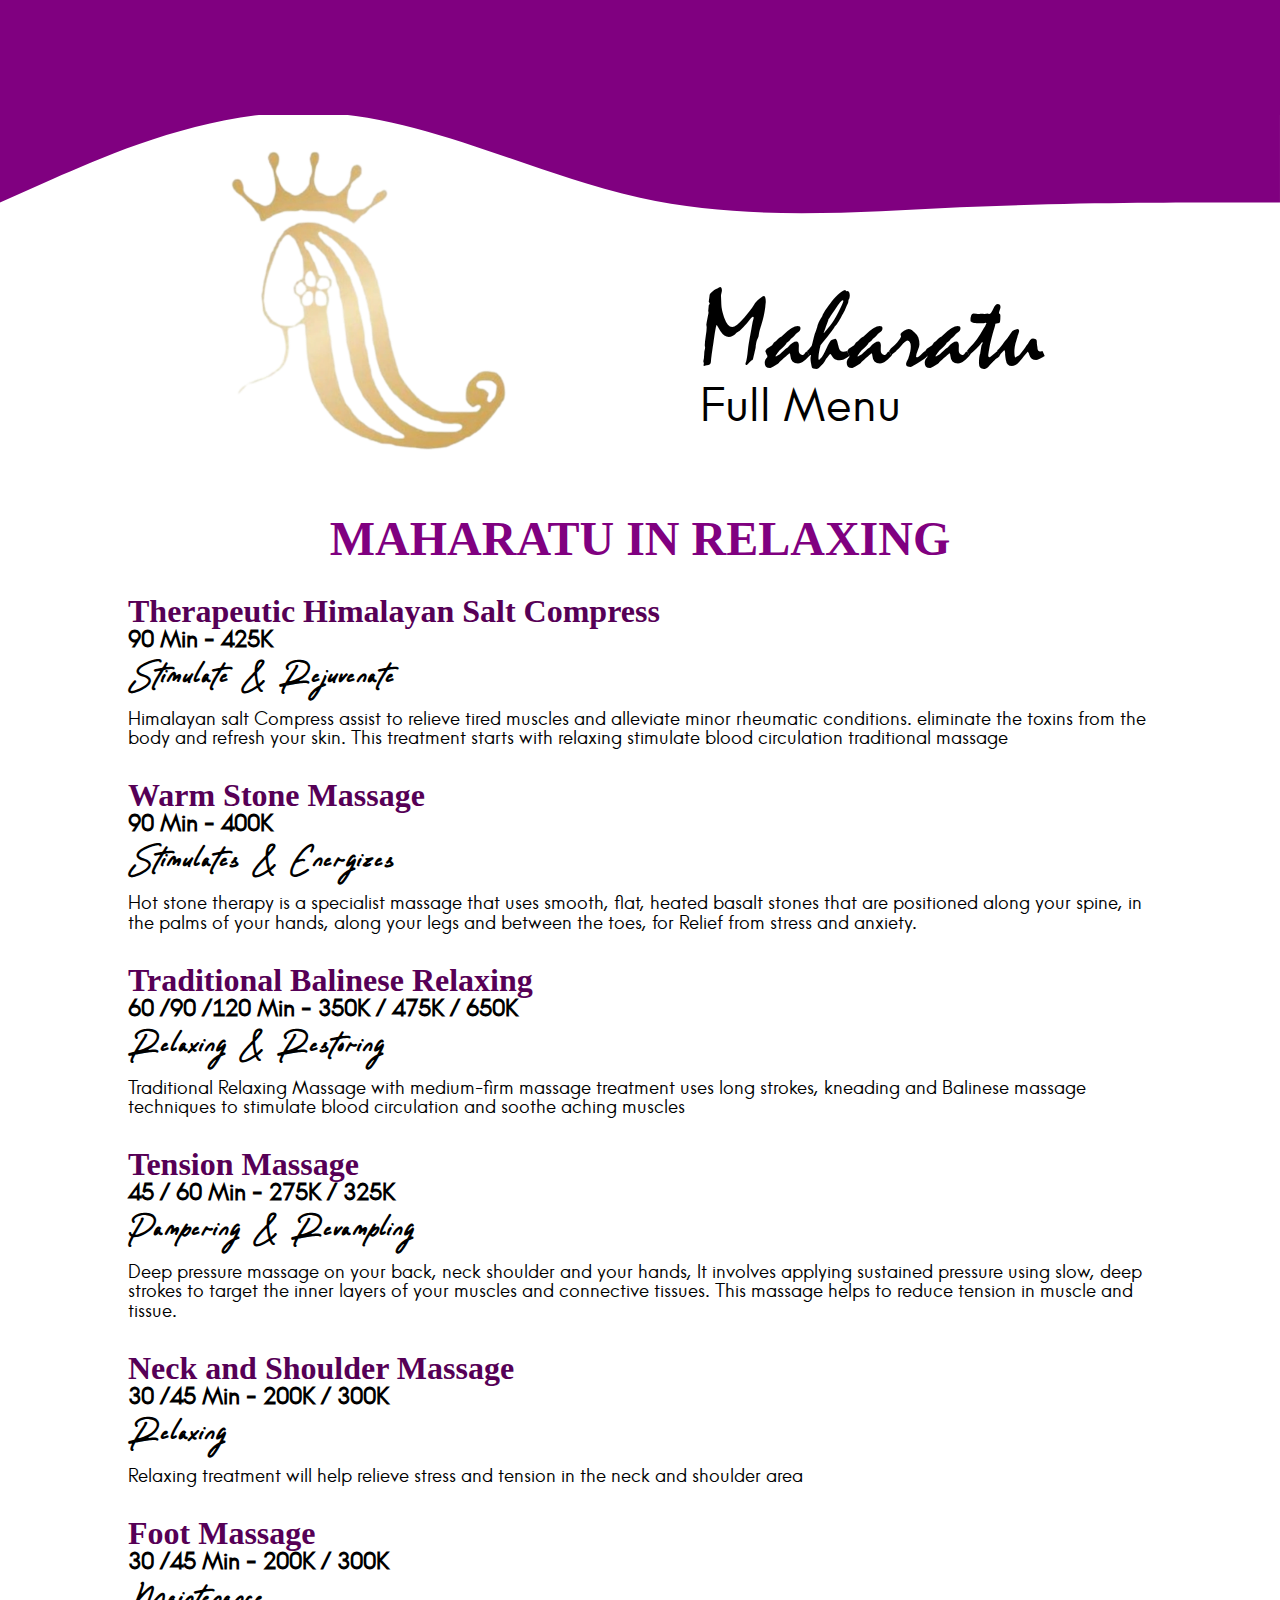
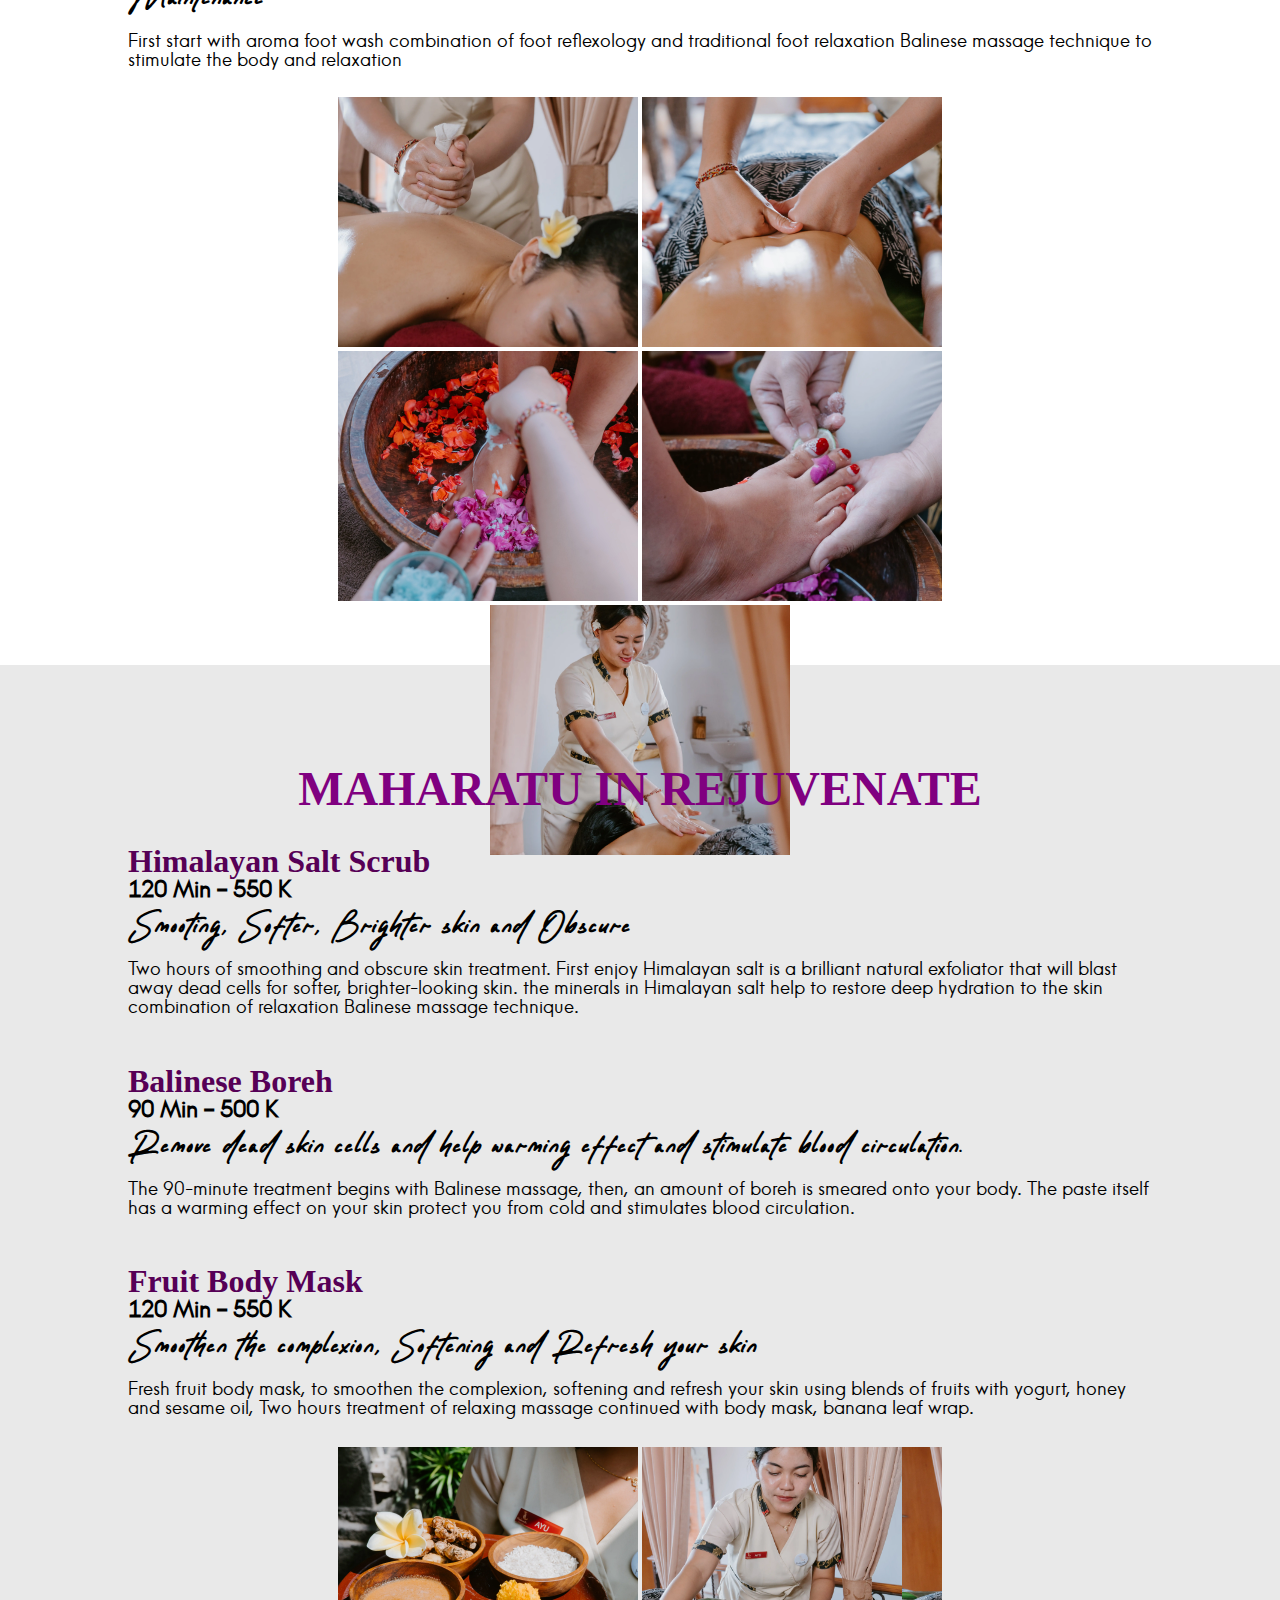
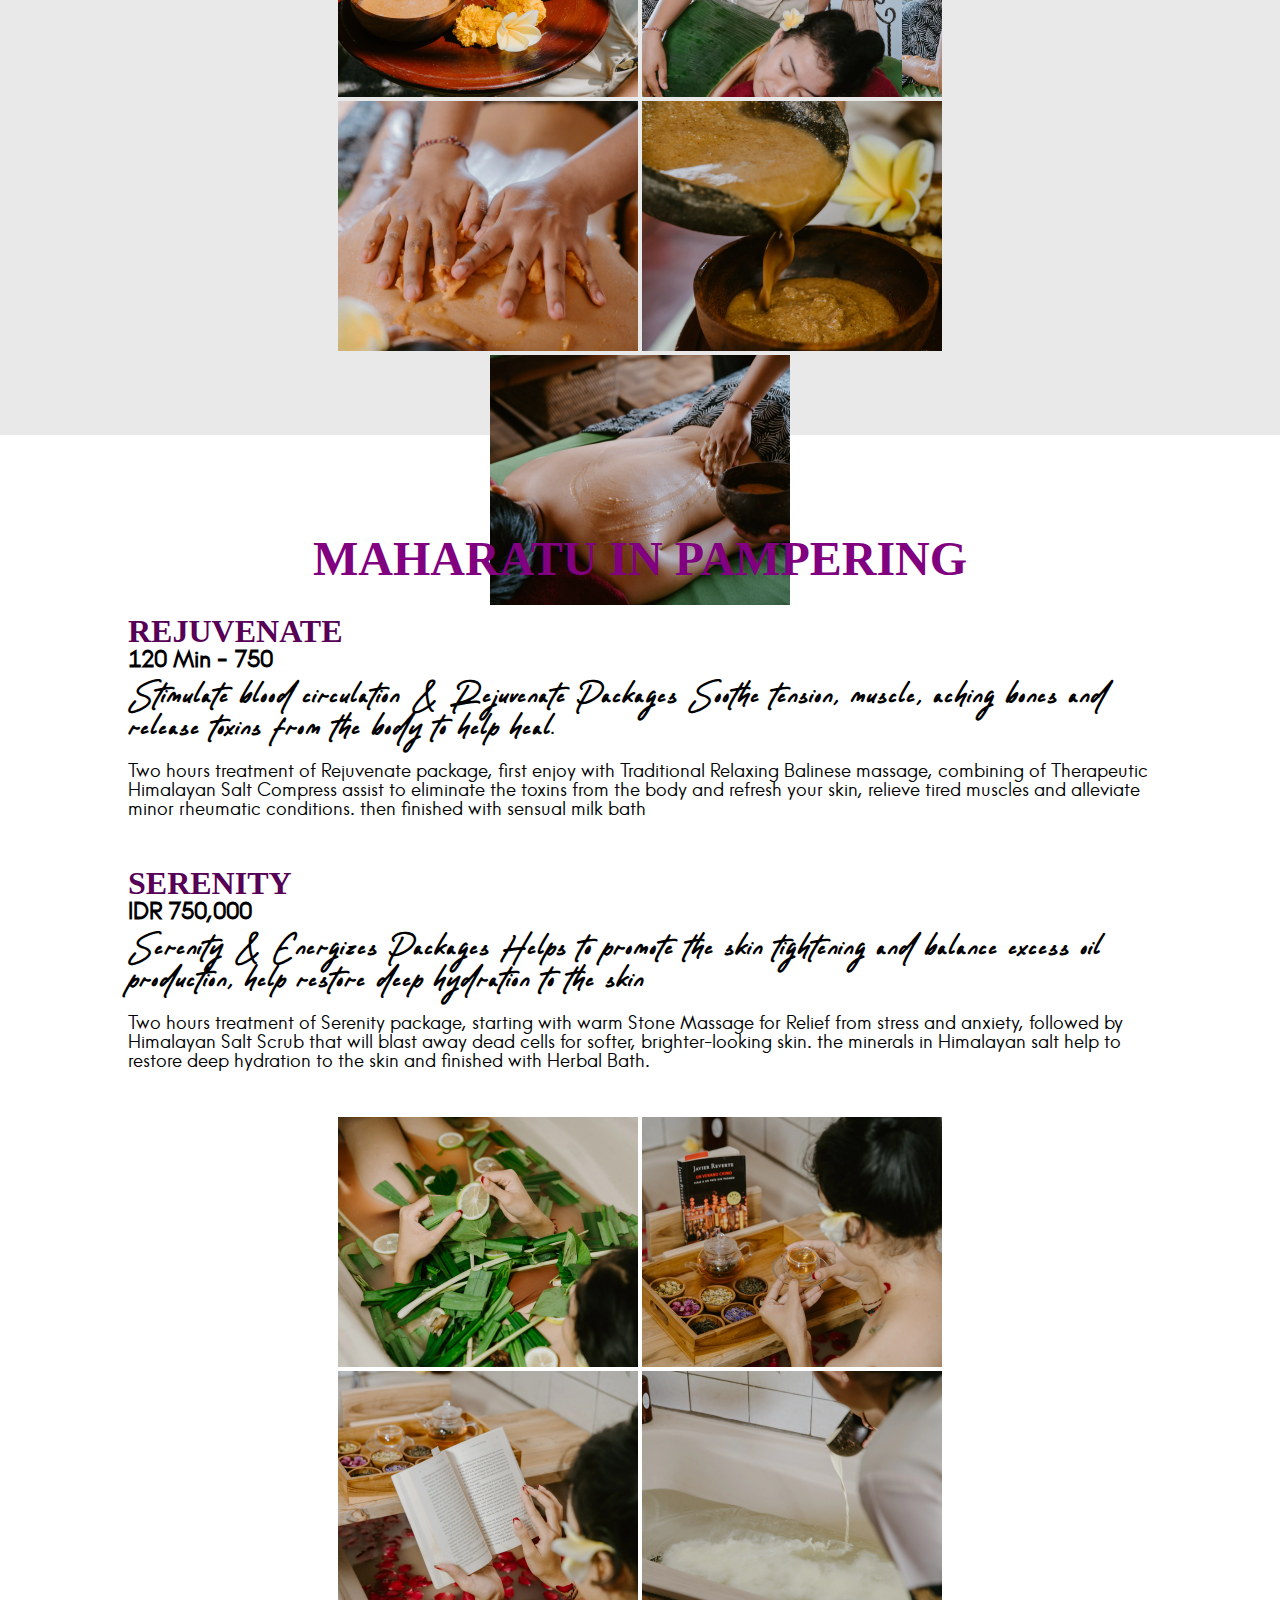
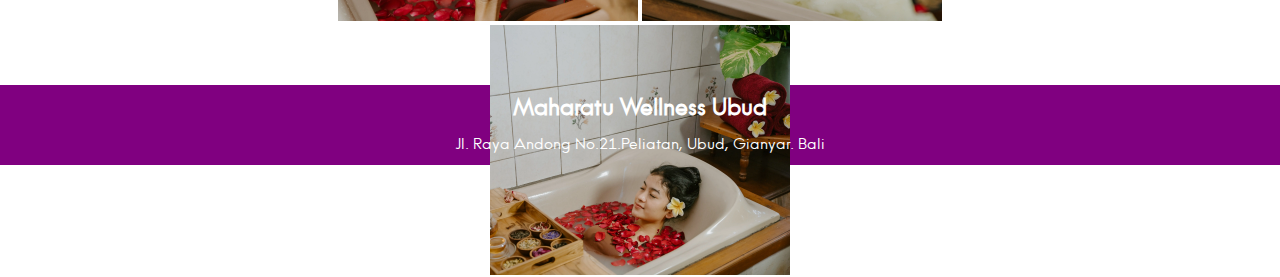
==== commit 3311ae12: "linking every already splited css file into html" ====
--- a/index.html
+++ b/index.html
@@ -6,7 +6,11 @@
     <meta name="viewport" content="width=device-width, initial-scale=1.0">
     <link rel="icon" href="mhrtuIcon.png" type="image/png" sizes="32x32">
     <title>Maharatu Wellness Ubud</title>
-    <link rel="stylesheet" href="style.css">
+    <link rel="stylesheet" href="cssres.css">
+    <link rel="stylesheet" href="font.css">
+    <link rel="stylesheet" href="headerHero.css">
+    <link rel="stylesheet" href="quickMenu.css">
+    <link rel="stylesheet" href="menu-footer.css">
 
 </head>
 
--- a/cssres.css
+++ b/cssres.css
@@ -0,0 +1,47 @@
+/* http://meyerweb.com/eric/tools/css/reset/
+v2.0 | 20110126
+License: none (public domain)
+*/
+html, body, div, span, applet, object, iframe,
+h1, h2, h3, h4, h5, h6, p, blockquote, pre,
+a, abbr, acronym, address, big, cite, code,
+del, dfn, em, img, ins, kbd, q, s, samp,
+small, strike, strong, sub, sup, tt, var,
+b, u, i, center,
+dl, dt, dd, ol, ul, li,
+fieldset, form, label, legend,
+table, caption, tbody, tfoot, thead, tr, th, td,
+article, aside, canvas, details, embed,
+figure, figcaption, footer, header, hgroup, 
+menu, nav, output, ruby, section, summary,
+time, mark, audio, video {
+    margin: 0;
+    padding: 0;
+    border: 0;
+    font-size: 100%;
+    font: inherit;
+    vertical-align: baseline;
+}
+/* HTML5 display-role reset for older browsers */
+article, aside, details, figcaption, figure, 
+footer, header, hgroup, menu, nav, section {
+    display: block;
+}
+body {
+    line-height: 1;
+}
+ol, ul {
+    list-style: none;
+}
+blockquote, q {
+    quotes: none;
+}
+blockquote:before, blockquote:after,
+q:before, q:after {
+    content: '';
+    content: none;
+}
+table {
+    border-collapse: collapse;
+    border-spacing: 0;
+}       
--- a/font.css
+++ b/font.css
@@ -0,0 +1,23 @@
+
+/* fonts */
+
+@font-face {
+    font-family: 'Mistral';
+    font-style: normal;
+    font-weight: normal;
+    src: local('Mistral'), url('MISTRAL.woff') format('woff');
+    }
+
+@font-face {
+    font-family: 'OMEGA CT Regular';
+    font-style: normal;
+    font-weight: normal;
+    src: local('OMEGA CT Regular'), url('OmegaCTRegular.woff') format('woff');
+    }
+
+@font-face {
+    font-family: 'Mortega Regular';
+    font-style: normal;
+    font-weight: normal;
+    src: local('Mortega Regular'), url('Mortega.woff') format('woff');
+    }--- a/headerHero.css
+++ b/headerHero.css
@@ -0,0 +1,81 @@
+/* Header */
+
+.header {
+    background-color: #800080;
+    height: 80px;
+    display: flex;
+    justify-content: center;
+}
+
+.header img {
+    transform: scale(145%);
+}
+
+/* hero */
+
+.hero {
+    height: 635px;
+}
+
+.herothumb {
+    background-image: url(/img/main.webp);
+    background-size: cover;
+    background-position: 0%;
+    filter: brightness(60%);
+    height: 635px;
+}
+
+.title h2 {
+    color: white;
+    font-size: 4rem;
+    position: absolute;
+    top: 340px;
+    left: 50px;
+    font-family: 'OMEGA CT Regular';
+}
+
+.title h1 {
+    color: white;
+    font-size:7rem;
+    position: absolute;
+    top: 390px;
+    left: 50px;
+    font-family: 'Mistral';
+}
+
+.subTitle  {
+    color: white;
+    font-family: 'OMEGA CT Regular';
+    font-size: 1.1rem;
+    width: 800px;
+    position: absolute;
+    top: 520px;
+    left: 50px;
+}
+
+.menu-button {
+    border: 5px solid white;
+    width: 300px;
+    height: 90px;
+    position: absolute;
+    top: 530px;
+    right: 50px;
+    text-align: center;
+}
+
+.menu-button a {
+    display: block;
+    line-height: 90px;
+    text-decoration: none;
+    color: white;
+    font-size: 1.5rem;
+    font-family: 'OMEGA CT Regular';
+}
+
+.menu-button:hover p {
+    color: black;
+}
+
+.menu-button:hover {
+    background-color: white;
+}
--- a/quickMenu.css
+++ b/quickMenu.css
@@ -0,0 +1,156 @@
+
+
+/* quick access */
+.quick-container {
+    width: 100%;
+    height: 1000px;
+    background-color: #800080;
+    background-size: cover;
+    background-position: -50px -200px;
+}
+
+.wave {
+    position: absolute;
+    top: 1575px;
+}
+
+.qInfo {
+    font-family: 'OMEGA CT Regular';
+    display: block;
+    position: absolute;
+    color: white;
+    text-align: center;
+    line-height: 80px;
+    font-size: 1.4rem;
+    background-color: #800080;
+    height: 80px;
+    width: 100%;
+}
+
+/* MENU 1 */
+
+.qRelax {
+    text-decoration: none;
+    display: block;
+    transform: scale(60%);
+    position: absolute;
+    left: -150px;
+    width: 1000px;
+}
+
+.qRelax:hover .mThumb1 {
+    filter: brightness(70%);
+}
+
+.quickHead1 {
+    height: 100px;
+    width: 100%;
+    background-color: #560056;
+    display: flex;
+}
+
+.quickmenu1 img {
+    transform: scale(50%);
+}
+
+.quickmenu1 h1 {
+    color: white;
+    line-height: 100px;
+    font-size: 2.5rem;
+    font-family: 'OMEGA CT Regular';
+}
+
+.mThumb1 {
+    background-image: url(/img/menuThumb\(relax\).webp);
+    background-position: 0px -100px;
+    background-size: cover;
+    height: 450px;
+    width: 100%;
+    border-radius: 0 0 20px 20px ;
+}
+
+/* MENU 2 */
+
+.qRejuve {
+    text-decoration: none;
+    display: block;
+    transform: scale(60%);
+    position: absolute;
+    width: 1000px;
+    top: 900px;
+    right: -170px;
+}
+
+.qRejuve:hover .mThumb2 {
+    filter: brightness(70%);
+}
+
+.quickHead2 {
+    height: 100px;
+    width: 100%;
+    background-color: #560056;
+    display: flex;
+}
+
+.quickmenu2 img {
+    transform: scale(50%);
+}
+
+.quickmenu2 h1 {
+    color: white;
+    line-height: 100px;
+    font-size: 2.5rem;
+    font-family: 'OMEGA CT Regular';
+}
+
+.mThumb2 {
+    background-image: url(/img/menuThumb\(rejuvenate\).webp);
+    background-position: 0px -210px;
+    background-size: cover;
+    height: 450px;
+    width: 100%;
+    border-radius: 0 0 20px 20px ;
+}
+
+/* MENU 3 */
+.qPamper {
+    text-decoration: none;
+    display: block;
+    transform: scale(60%);
+    position: absolute;
+    height: 300px;
+    width: 1000px;
+    top: 1180px;
+    left: -150px;
+}
+
+.qPamper:hover .mThumb3 {
+    filter: brightness(70%);
+}
+
+.quickHead3 {
+    height: 100px;
+    width: 100%;
+    background-color: #560056;
+    display: flex;
+}
+
+.quickmenu3 img {
+    transform: scale(50%);
+}
+
+.quickmenu3 h1 {
+    color: white;
+    line-height: 100px;
+    font-size: 2.5rem;
+    font-family: 'OMEGA CT Regular';
+}
+
+.mThumb3 {
+    background-image: url(/img/menuThumb\(pampering\).webp);
+    background-position: 0px -200px;
+    background-size: cover;
+    height: 450px;
+    width: 100%;
+    border-radius: 0 0 20px 20px ;
+}
--- a/menu-footer.css
+++ b/menu-footer.css
@@ -0,0 +1,372 @@
+/* menu */
+/* head */
+.menu-head {
+    height: 400px;
+}
+
+.menu-head h1 {
+    position: absolute;
+    left: 700px;
+    top: 1880px;
+    font-size: 7rem;
+    font-family: 'Mistral';
+}
+
+.menu-head h2 {
+    position: absolute;
+    left: 700px;
+    top: 1980px;
+    font-size: 3rem;
+    font-family: 'OMEGA CT Regular';
+}
+
+.menu-head img {
+    position: absolute;
+    transform: scale(15%);
+    top: 900px;
+    left: -640px;
+}
+
+/* menu 1 */
+
+.menuRelax {
+    height: 1750px;
+    width: 100%;
+    margin: auto;
+}
+
+.menuRelax .containRelax{
+    height:1150px;
+    width: 80%;
+    margin: auto;
+}
+
+.containRelax #titleR {
+    text-align: center;
+    font-size: 3rem;
+    color: #800080;
+} 
+
+.containRelax h1 {
+    font-size: 2rem;
+    color: #560056;
+    font-weight: bold;
+}
+
+.containRelax h2 {
+    font-size: 2rem;
+    font-family: 'Mortega Regular';
+}
+
+.containRelax h3 {
+    font-size: 1.5rem;
+    font-weight: bold;
+    font-family: 'OMEGA CT Regular';
+    margin-bottom: 10px;
+}
+
+.containRelax p {
+    font-size: 1.2rem;
+    font-family: 'OMEGA CT Regular';
+}
+
+.relaxGallery {
+    display: flex;
+    flex-wrap: wrap;
+    justify-content: center;
+    width: 70%;
+    height: 530px;
+    margin: auto;
+    padding-top: 30px;
+    padding-bottom: 30px;
+}
+
+.relaxGallery #r1, #r2, #r3, #r4, #r5{
+    margin: 2px;
+    height: 250px;
+    width: 300px;
+    background-color: #560056;
+    background-size: cover;
+}
+
+.relaxGallery #r1 {
+    background-image: url(/img/relax1.webp);
+    background-position: -150px;
+}
+
+.relaxGallery #r1:hover {
+    filter: brightness(70%);
+}
+
+.relaxGallery #r2 {
+    background-image: url(/img/relax2.webp);
+    background-position: -40px;
+}
+
+.relaxGallery #r2:hover {
+    filter: brightness(70%);
+}
+
+.relaxGallery #r3 {
+    background-image: url(/img/relax3.webp);
+    background-position: -50px;
+}
+
+.relaxGallery #r3:hover {
+    filter: brightness(70%);
+}
+
+.relaxGallery #r4 {
+    background-image: url(/img/relax4.webp);
+    background-position: 0 -80px;
+}
+
+.relaxGallery #r4:hover {
+    filter: brightness(70%);
+}
+
+.relaxGallery #r5 {
+    background-image: url(/img/relax5.webp);
+    background-position: 0 -110px;
+}
+
+.relaxGallery #r5:hover {
+    filter: brightness(70%);
+}
+
+/* Menu 2 */
+
+.menuReju {
+    height: 1370px;
+    width: 100%;
+    margin: auto;
+    background-color: rgb(233, 233, 233);
+}
+
+.menuReju .containReju{
+    height:650px;
+    width: 80%;
+    margin: auto;
+    padding-top: 100px;
+}
+
+.containReju #titleRj {
+    text-align: center;
+    font-size: 3rem;
+    color: #800080;
+} 
+
+.containReju h1 {
+    font-size: 2rem;
+    color: #560056;
+    font-weight: bold;
+}
+
+.containReju h2 {
+    font-size: 2rem;
+    font-family: 'Mortega Regular';
+}
+
+.containReju h3 {
+    font-size: 1.5rem;
+    font-weight: bold;
+    font-family: 'OMEGA CT Regular';
+    margin-bottom: 10px;
+}
+
+.containReju p {
+    font-size: 1.2rem;
+    font-family: 'OMEGA CT Regular';
+}
+
+.rejuGallery {
+    display: flex;
+    flex-wrap: wrap;
+    justify-content: center;
+    width: 70%;
+    height: 530px;
+    margin: auto;
+    padding-top: 30px;
+    padding-bottom: 30px;
+}
+
+.rejuGallery #rj1, #rj2, #rj3, #rj4, #rj5{
+    margin: 2px;
+    height: 250px;
+    width: 300px;
+    background-color: #560056;
+    background-size: cover;
+}
+
+.rejuGallery #rj1 {
+    background-image: url(/img/reju1.webp);
+    background-position: -20px;
+}
+
+.rejuGallery #rj1:hover {
+    filter: brightness(70%);
+}
+
+.rejuGallery #rj2 {
+    background-image: url(/img/reju2.webp);
+    background-position: -40px;
+}
+
+.rejuxGallery #rj2:hover {
+    filter: brightness(100%);
+}
+
+.rejuGallery #rj3 {
+    background-image: url(/img/reju3.webp);
+    background-position: -50px;
+}
+
+.rejuGallery #rj3:hover {
+    filter: brightness(70%);
+}
+
+.rejuGallery #rj4 {
+    background-image: url(/img/reju4.webp);
+    background-position: 0 -100px;
+}
+
+.rejuGallery #rj4:hover {
+    filter: brightness(70%);
+}
+
+.rejuGallery #rj5 {
+    background-image: url(/img/reju5.webp);
+    background-position: -40px;
+}
+
+.rejuGallery #rj5:hover {
+    filter: brightness(70%);
+}
+
+/* menu 3 */
+
+.menuPam {
+    height: 1250px;
+    width: 100%;
+    margin: auto;
+}
+
+.menuPam .containPam{
+    height: 550px;
+    width: 80%;
+    margin: auto;
+    padding-top: 100px;
+}
+
+.containPam #titleP {
+    text-align: center;
+    font-size: 3rem;
+    color: #800080;
+} 
+
+.containPam h1 {
+    font-size: 2rem;
+    color: #560056;
+    font-weight: bold;
+}
+
+.containPam h2 {
+    font-size: 2rem;
+    font-family: 'Mortega Regular';
+}
+
+.containPam h3 {
+    font-size: 1.5rem;
+    font-weight: bold;
+    font-family: 'OMEGA CT Regular';
+    margin-bottom: 10px;
+}
+
+.containPam p {
+    font-size: 1.2rem;
+    font-family: 'OMEGA CT Regular';
+}
+
+.PamGallery {
+    display: flex;
+    flex-wrap: wrap;
+    justify-content: center;
+    width: 70%;
+    height: 530px;
+    margin: auto;
+    padding-top: 30px;
+    padding-bottom: 30px;
+}
+
+.PamGallery #pamper1, #pamper2, #pamper3, #pamper4, #pamper5{
+    margin: 2px;
+    height: 250px;
+    width: 300px;
+    background-color: #560056;
+    background-size: cover;
+}
+
+.PamGallery #pamper1 {
+    background-image: url(/img/pamper1.webp);
+    background-position: -20px;
+}
+
+.PamGallery #pamper1:hover {
+    filter: brightness(70%);
+}
+
+.PamGallery #pamper2 {
+    background-image: url(/img/pamper2.webp);
+    background-position: -40px;
+}
+
+.PamGallery #pamper2:hover {
+    filter: brightness(70%);
+}
+
+.PamGallery #pamper3 {
+    background-image: url(/img/pamper3.webp);
+    background-position: -50px;
+}
+
+.PamGallery #pamper3:hover {
+    filter: brightness(70%);
+}
+
+.PamGallery #pamper4 {
+    background-image: url(/img/pamper4.webp);
+    background-position: -50px 0px;
+}
+
+.PamGallery #pamper4:hover {
+    filter: brightness(70%);
+}
+
+.PamGallery #pamper5 {
+    background-image: url(/img/pamper5.webp);
+    background-position: -40px;
+}
+
+.PamGallery #pamper5:hover {
+    filter: brightness(70%);
+}
+/* Footer */
+
+.footer {
+    background-color: #800080;
+    height: 60px;
+    text-align: center;
+    color: white;
+    padding-top: 10px;
+    padding-bottom: 10px;
+}
+
+.footer h1 {
+    font-size: 1.5rem;
+    font-weight: bold;
+    font-family: 'OMEGA CT Regular';
+}
+
+.footer p {
+    font-family: 'OMEGA CT Regular';
+}
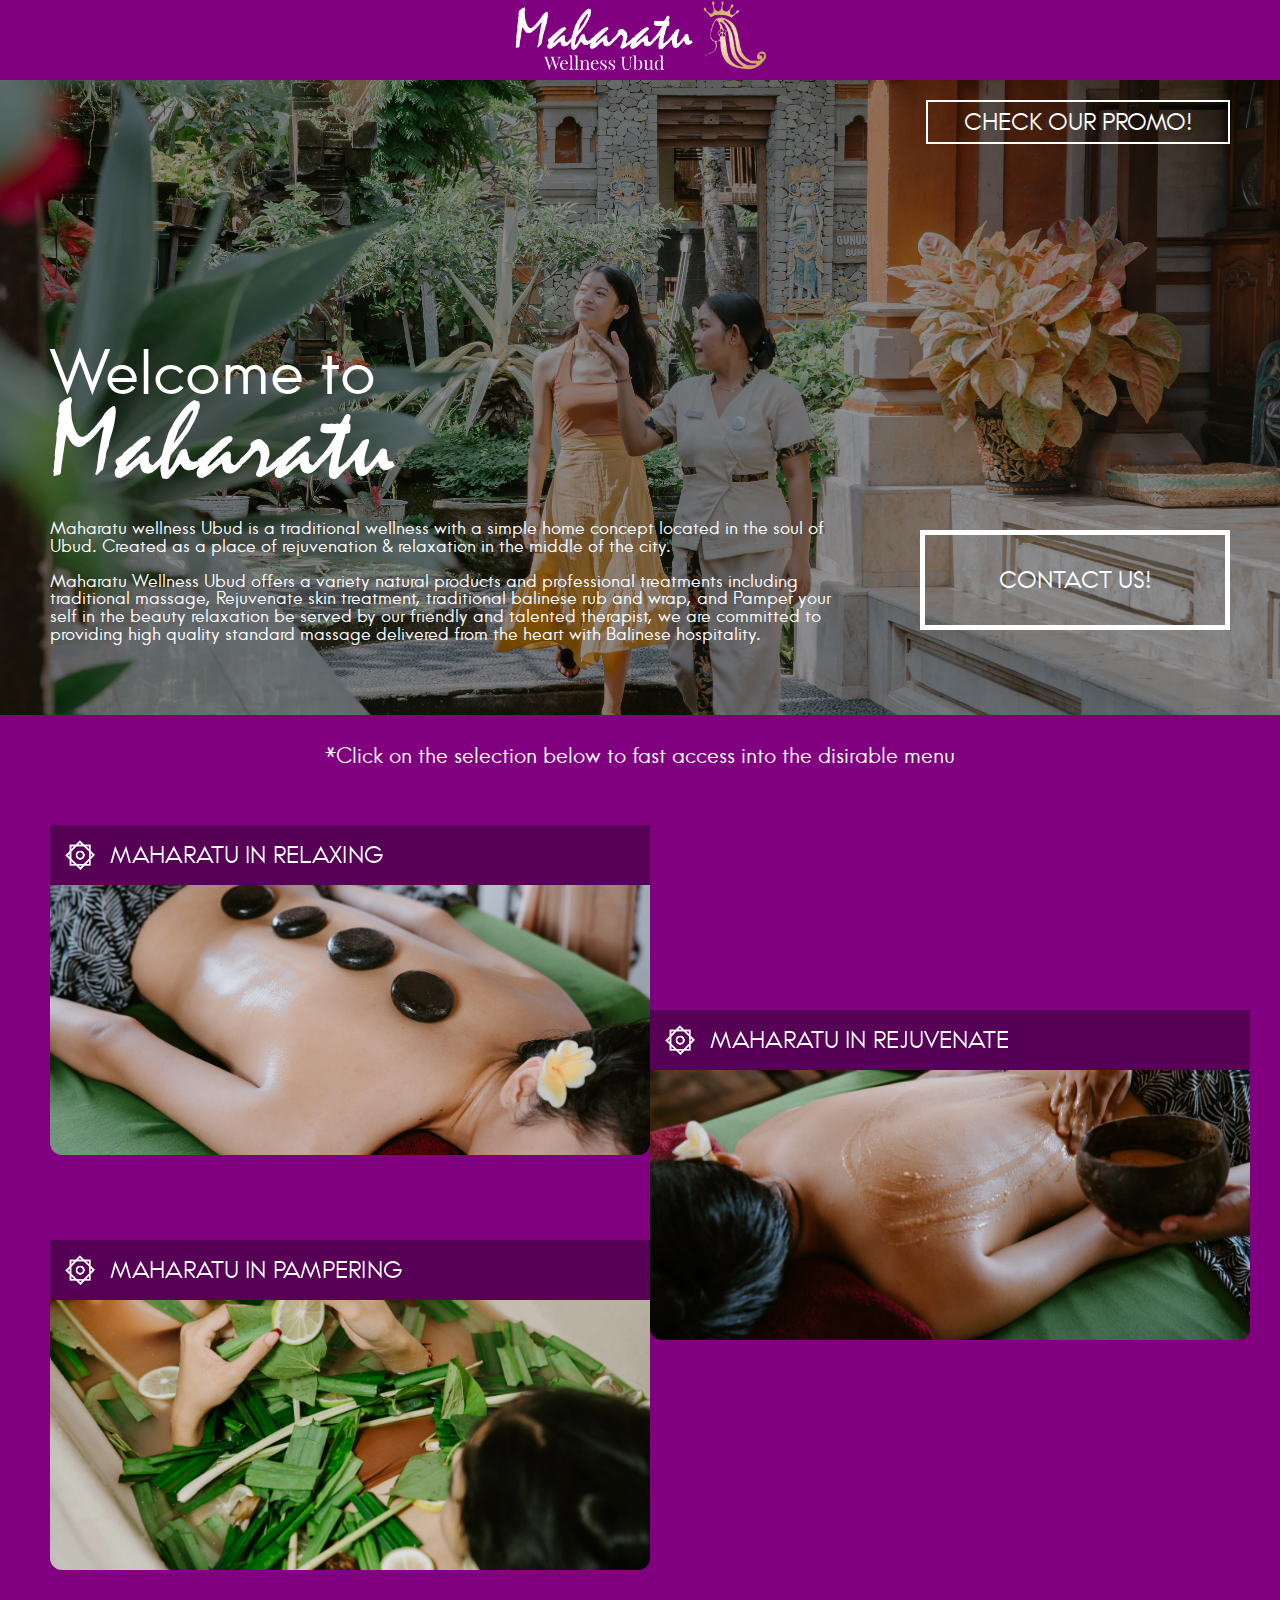
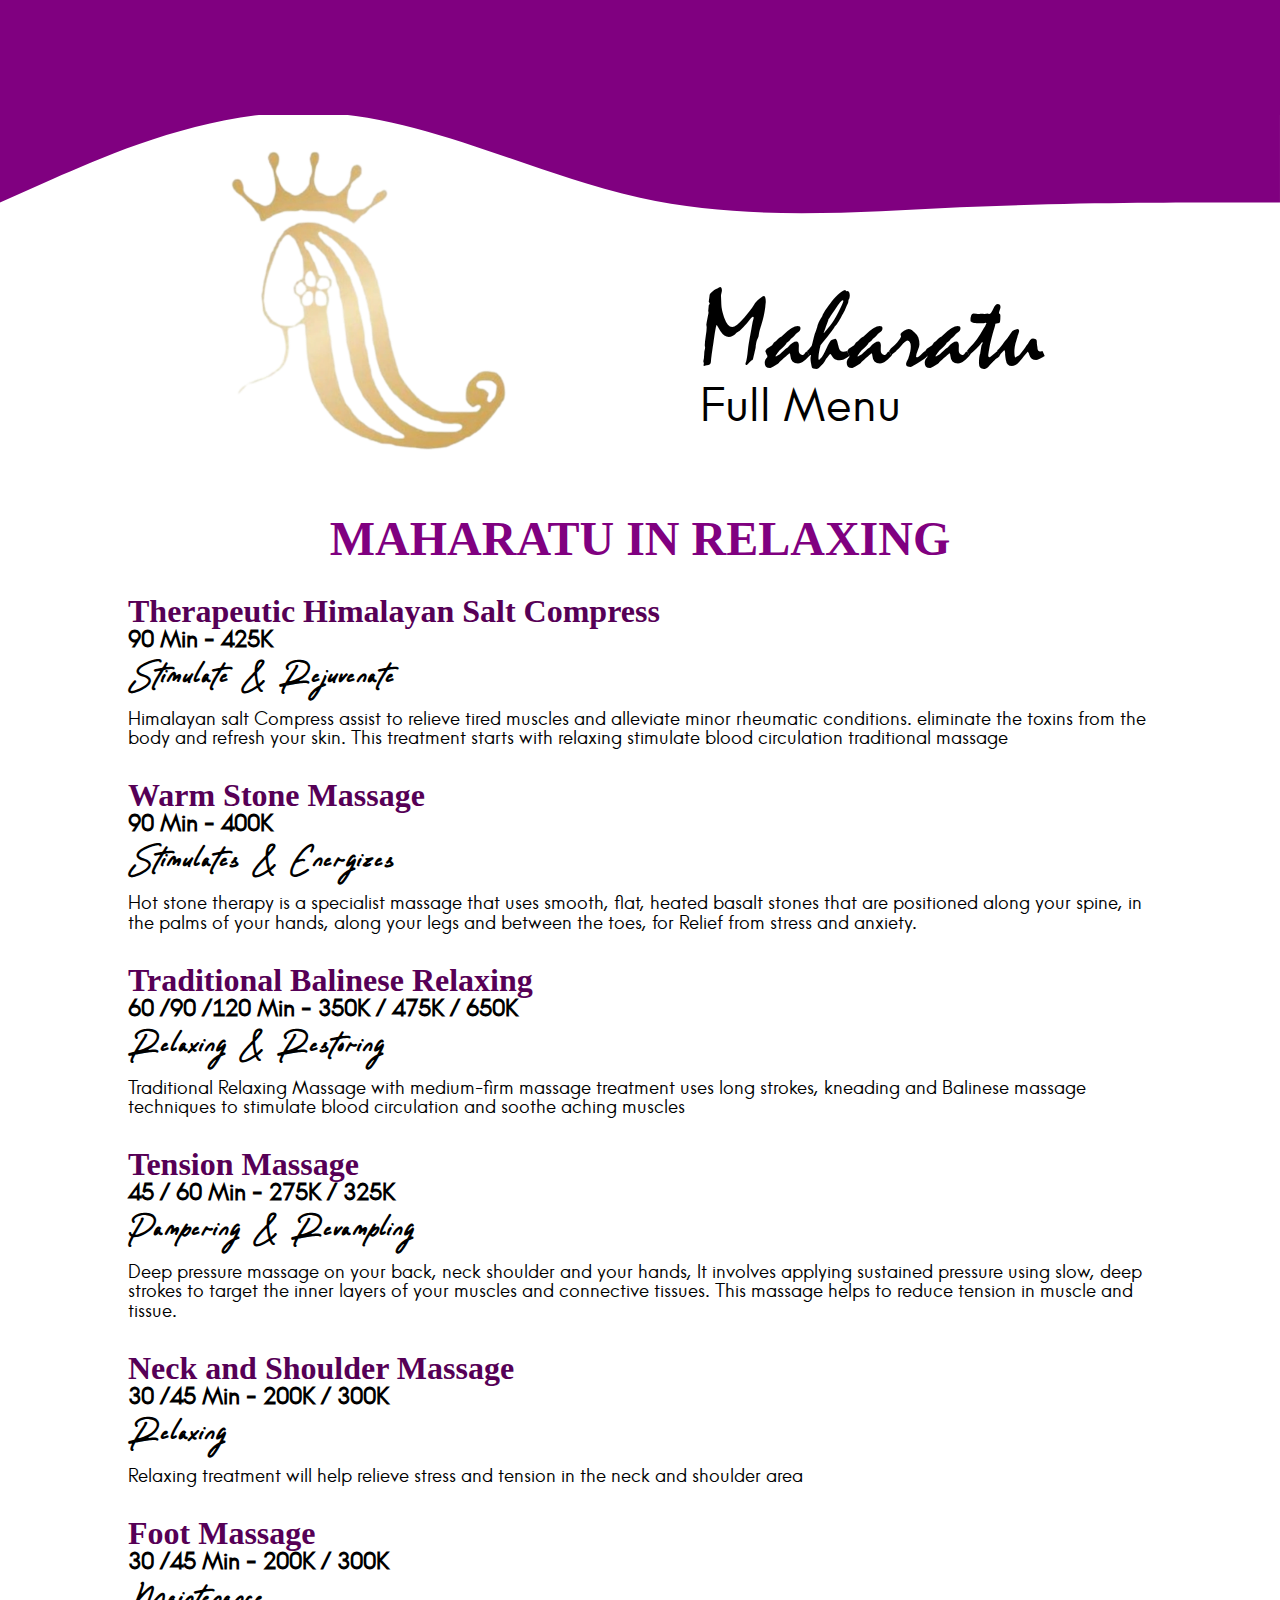
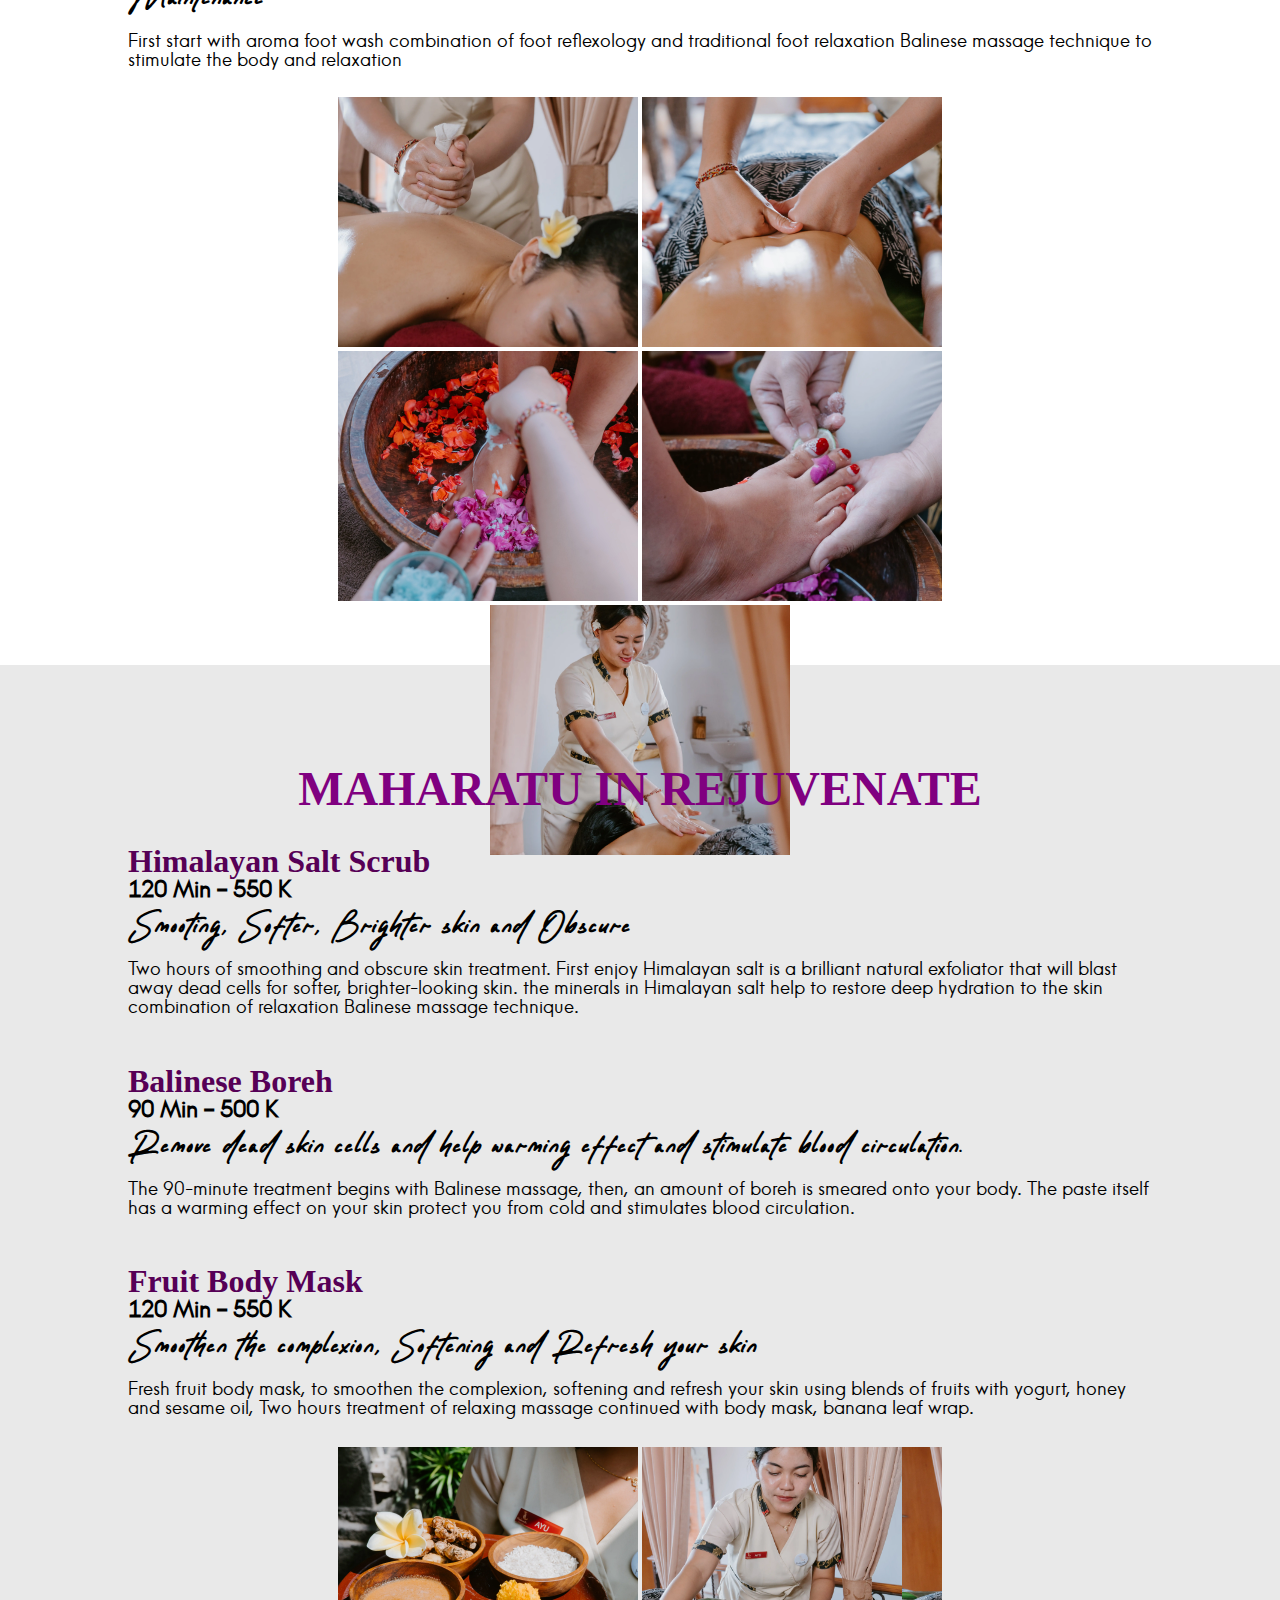
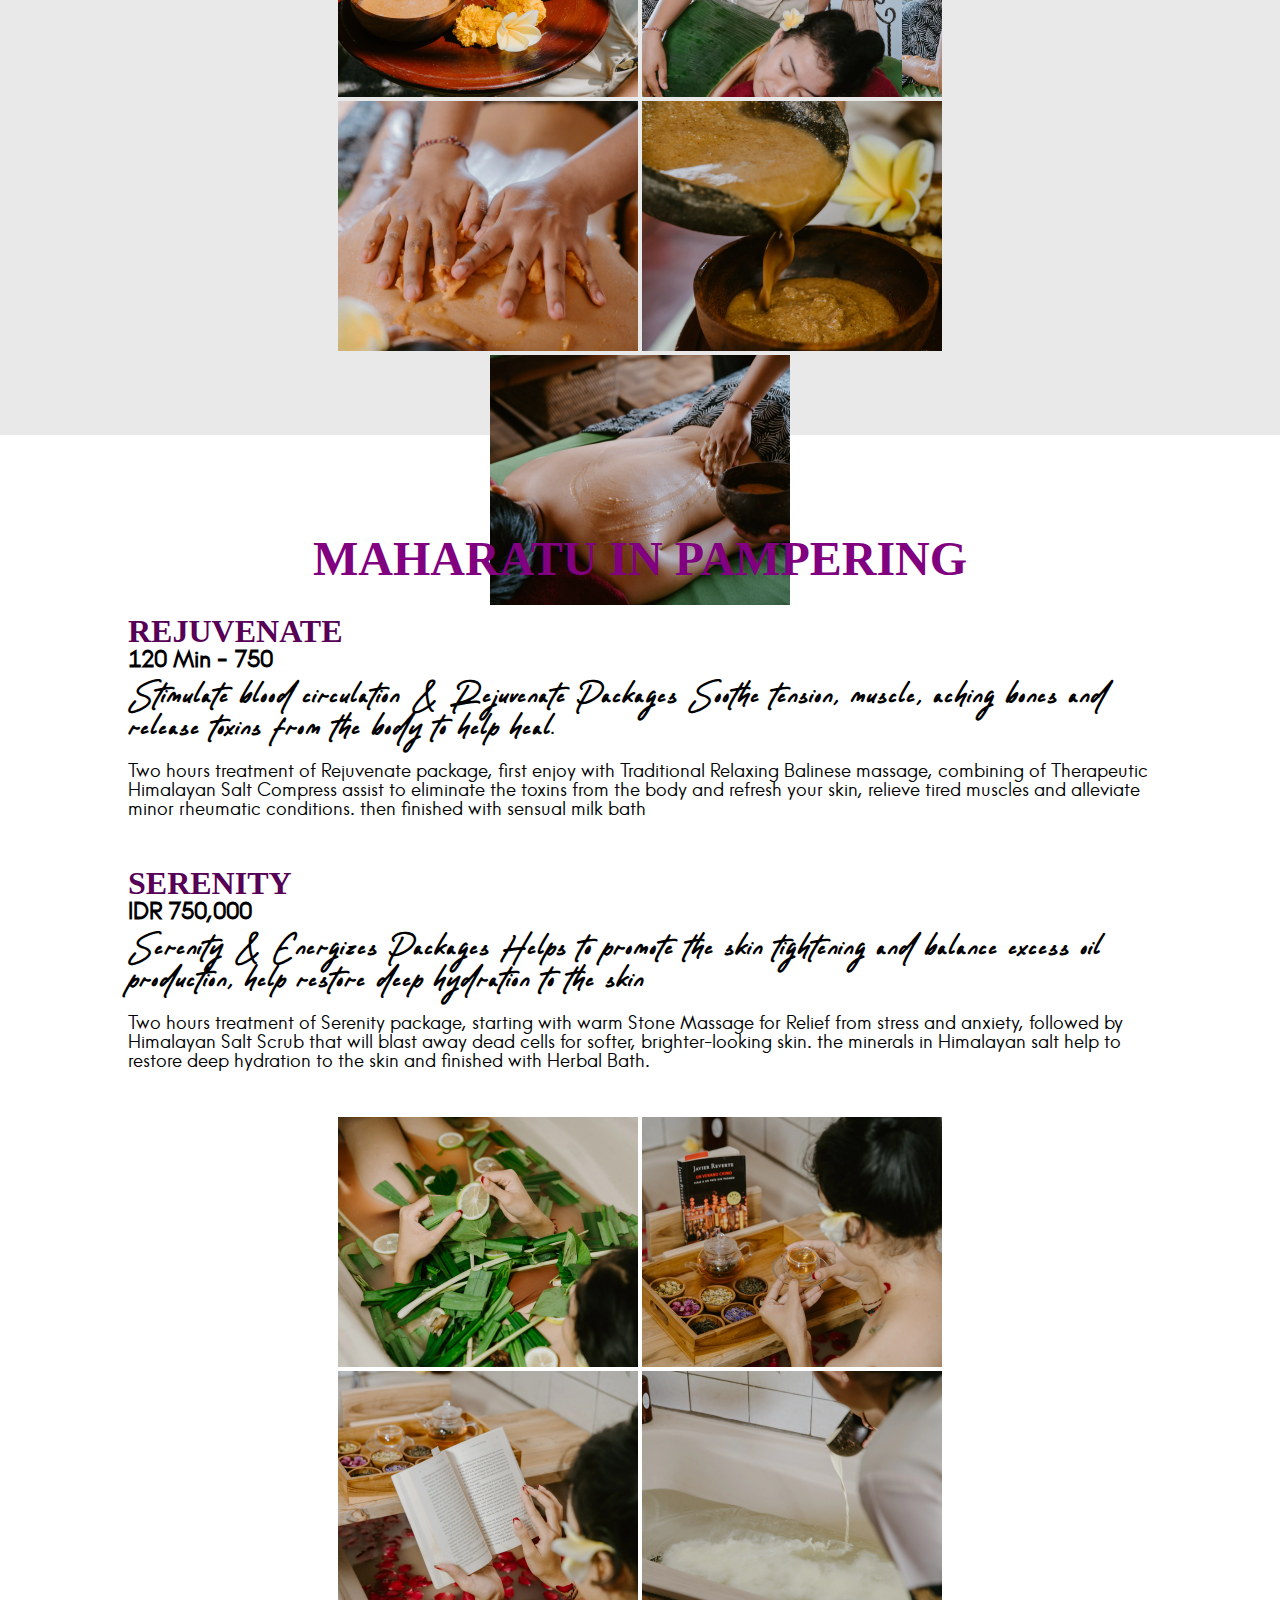
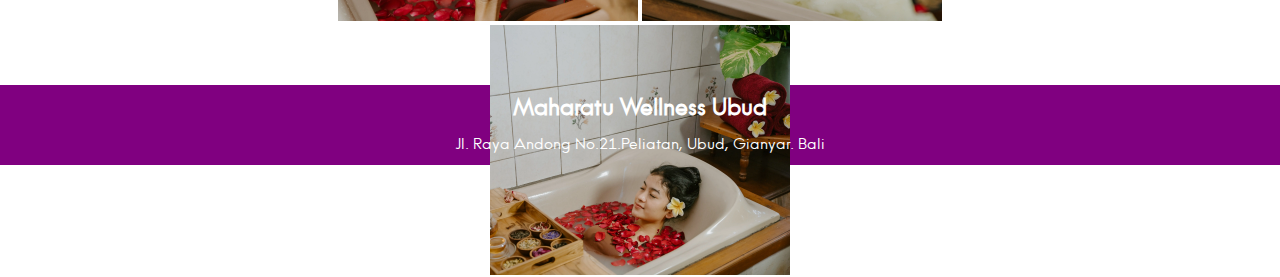
==== commit e551cad3: "adding a seperate file for displaying promo only page" ====
--- a/index.html
+++ b/index.html
@@ -32,6 +32,11 @@
         <div class="menu-button">
             <a href="https://linktr.ee/maharatuwellness">
                 <p>CONTACT US!</p>
+            </a>
+        </div>
+        <div class="promo-button">
+            <a href="/promo.html">
+                <p>CHECK OUR PROMO!</p>
             </a>
         </div>
     </div>
--- a/headerHero.css
+++ b/headerHero.css
@@ -79,3 +79,32 @@
 .menu-button:hover {
     background-color: white;
 }
+
+/* promo button */
+.promo-button {
+    border: 2px solid white;
+    width: 300px;
+    height: 40px;
+    position: absolute;
+    top: 100px;
+    right: 50px;
+    text-align: center;
+}
+
+.promo-button a {
+    display: block;
+    line-height: 40px;
+    text-decoration: none;
+    color: white;
+    font-size: 1.5rem;
+    font-family: 'OMEGA CT Regular';
+}
+
+.promo-button:hover p {
+    color: black;
+}
+
+.promo-button:hover {
+    background-color: white;
+}
+
--- a/quickMenu.css
+++ b/quickMenu.css
@@ -154,3 +154,51 @@
     width: 100%;
     border-radius: 0 0 20px 20px ;
 }
+
+/* responsive */
+@media only screen and (max-width: 830px) {
+    .qInfo {
+        line-height: 80px;
+        font-size: .8rem;
+        height: 80px;
+        width: 100%;
+    }
+    .quick-container {
+        width: 100%;
+        height: 900px;
+        background-color: #800080;
+        background-size: cover;
+        background-position: -50px -200px;
+    }
+}
+
+/* menu 1 */
+@media only screen and (max-width: 530px) {
+    .qRelax {
+        transform: scale(40%);
+        position: absolute;
+        top: 630px;
+        left: -299px;
+        width: 1000px;
+    }
+}
+/* menu 2 */
+@media only screen and (max-width: 530px) {
+    .qRejuve {
+        transform: scale(40%);
+        position: absolute;
+        top: 870px;
+        left: -299px;
+        width: 1000px;
+    }
+}
+/* menu 3 */
+@media only screen and (max-width: 530px) {
+    .qPamper {
+        transform: scale(40%);
+        position: absolute;
+        top: 1180px;
+        left: -299px;
+        width: 1000px;
+    }
+}--- a/menu-footer.css
+++ b/menu-footer.css
@@ -370,3 +370,270 @@
 .footer p {
     font-family: 'OMEGA CT Regular';
 }
+
+
+/* responsive */
+@media only screen and (max-width: 1060px) {
+    .menu-head h1{
+        left: 600px;
+    }
+    .menu-head h2 {
+        left: 600px;
+    }
+    .menu-head img {
+        left: -690px;
+    }
+    .wave {
+        top: 1610px;
+    }
+}
+
+/* head */
+@media only screen and (max-width: 530px) {
+    .menu-head h1{
+        left: 100px;
+        top: 1850px;
+        font-size: 4rem;
+    }
+    .menu-head h2 {
+        left: 130px;
+        top: 1900px;
+        font-size: 2rem;
+    }
+    .menu-head img {
+        left: -780px;
+        top: 760px;
+        transform: scale(10%);
+    }
+    .wave {
+    display: none;
+    }
+}
+
+/* relaxGallery */
+@media only screen and (max-width: 830px) {
+    .menuRelax {
+        height: 2100px;
+        width: 100%;
+        margin: auto;
+    }
+    
+    .menuRelax .containRelax{
+        height:1680px;
+        width: 90%;
+        margin: auto;
+    }
+    .relaxGallery {
+        display: flex;
+        flex-wrap: wrap;
+        overflow: scroll;
+        justify-content: center;
+        width: 90%;
+        height: 300px;
+        margin: auto;
+    }
+    
+    .relaxGallery #r1, #r2, #r3, #r4, #r5{
+        margin: 2px;
+        height: 250px;
+        width: 150px;
+        background-size: cover;
+    }
+    .relaxGallery #r1 {
+        background-position: -160px;
+    }
+    .relaxGallery #r2 {
+        background-position: -100px;
+    }
+    .relaxGallery #r3 {
+        background-position: -100px;
+    }
+    .relaxGallery #r4 {
+        background-position: 0 ;
+    }
+    .relaxGallery #r5 {
+        background-position: 0 ;
+    }
+}
+
+/* rejuGallery */
+@media only screen and (max-width: 830px) {
+    .menuReju {
+        height: 1700px;
+        width: 100%;
+        margin: auto;
+        background-color: rgb(233, 233, 233);
+    }
+
+    .menuReju .containReju {
+        height: 1200px;
+        width: 80%;
+        margin: auto;
+        padding-top: 100px;
+    }
+
+    .rejuGallery {
+        display: flex;
+        flex-wrap: wrap;
+        overflow: scroll;
+        justify-content: center;
+        width: 90%;
+        height: 300px;
+        margin: auto;
+    }
+    
+    .rejuGallery #rj1, #rj2, #rj3, #rj4, #rj5{
+        margin: 2px;
+        height: 250px;
+        width: 150px;
+        background-size: cover;
+    }
+    
+    .rejuGallery #rj1 {
+        background-image: url(/img/reju1.webp);
+        background-position: -20px;
+    }
+    
+    .rejuGallery #rj1:hover {
+        filter: brightness(70%);
+    }
+    
+    .rejuGallery #rj2 {
+        background-image: url(/img/reju2.webp);
+        background-position: 0;
+    }
+    
+    .rejuxGallery #rj2:hover {
+        filter: brightness(100%);
+    }
+    
+    .rejuGallery #rj3 {
+        background-image: url(/img/reju3.webp);
+        background-position: -50px;
+    }
+    
+    .rejuGallery #rj3:hover {
+        filter: brightness(70%);
+    }
+    
+    .rejuGallery #rj4 {
+        background-image: url(/img/reju4.webp);
+        background-position: 0 -100px;
+    }
+    
+    .rejuGallery #rj4:hover {
+        filter: brightness(70%);
+    }
+    
+    .rejuGallery #rj5 {
+        background-image: url(/img/reju5.webp);
+        background-position: -180px;
+    }
+    
+    .rejuGallery #rj5:hover {
+        filter: brightness(70%);
+    }
+
+}
+
+/* pamGallery */
+@media only screen and (max-width: 830px) {
+    .menuPam {
+        height: 1650px;
+        width: 100%;
+        margin: auto;
+    }
+    
+    .menuPam .containPam{
+        height: 1120px;
+        width: 80%;
+        margin: auto;
+        padding-top: 100px;
+    }
+    
+    .PamGallery {
+        display: flex;
+        flex-wrap: wrap;
+        overflow: scroll;
+        justify-content: center;
+        width: 90%;
+        height: 300px;
+        margin: auto;
+    }
+    
+    .PamGallery #pamper1, #pamper2, #pamper3, #pamper4, #pamper5{
+        margin: 2px;
+        height: 250px;
+        width: 150px;
+        background-size: cover;
+    }
+    
+    .PamGallery #pamper1 {
+        background-image: url(/img/pamper1.webp);
+        background-position: -50px;
+    }
+    
+    .PamGallery #pamper1:hover {
+        filter: brightness(70%);
+    }
+    
+    .PamGallery #pamper2 {
+        background-image: url(/img/pamper2.webp);
+        background-position: -80px;
+    }
+    
+    .PamGallery #pamper2:hover {
+        filter: brightness(70%);
+    }
+    
+    .PamGallery #pamper3 {
+        background-image: url(/img/pamper3.webp);
+        background-position: -80px;
+    }
+    
+    .PamGallery #pamper3:hover {
+        filter: brightness(70%);
+    }
+    
+    .PamGallery #pamper4 {
+        background-image: url(/img/pamper4.webp);
+        background-position: -150px 0px;
+    }
+    
+    .PamGallery #pamper4:hover {
+        filter: brightness(70%);
+    }
+    
+    .PamGallery #pamper5 {
+        background-image: url(/img/pamper5.webp);
+        background-position: -100px;
+    }
+    
+    .PamGallery #pamper5:hover {
+        filter: brightness(70%);
+    }
+
+}
+
+/* footer */
+@media only screen and (max-width: 830px) {
+    .footer {
+        background-color: #800080;
+        height: 50px;
+        text-align: center;
+        color: white;
+        padding-top: 20px;
+        padding-bottom: 10px;
+    }
+    
+    .footer h1 {
+        font-size: 1rem;
+        font-weight: bold;
+        font-family: 'OMEGA CT Regular';
+    }
+    
+    .footer p {
+        font-size: .8rem;
+        font-family: 'OMEGA CT Regular';
+    }
+}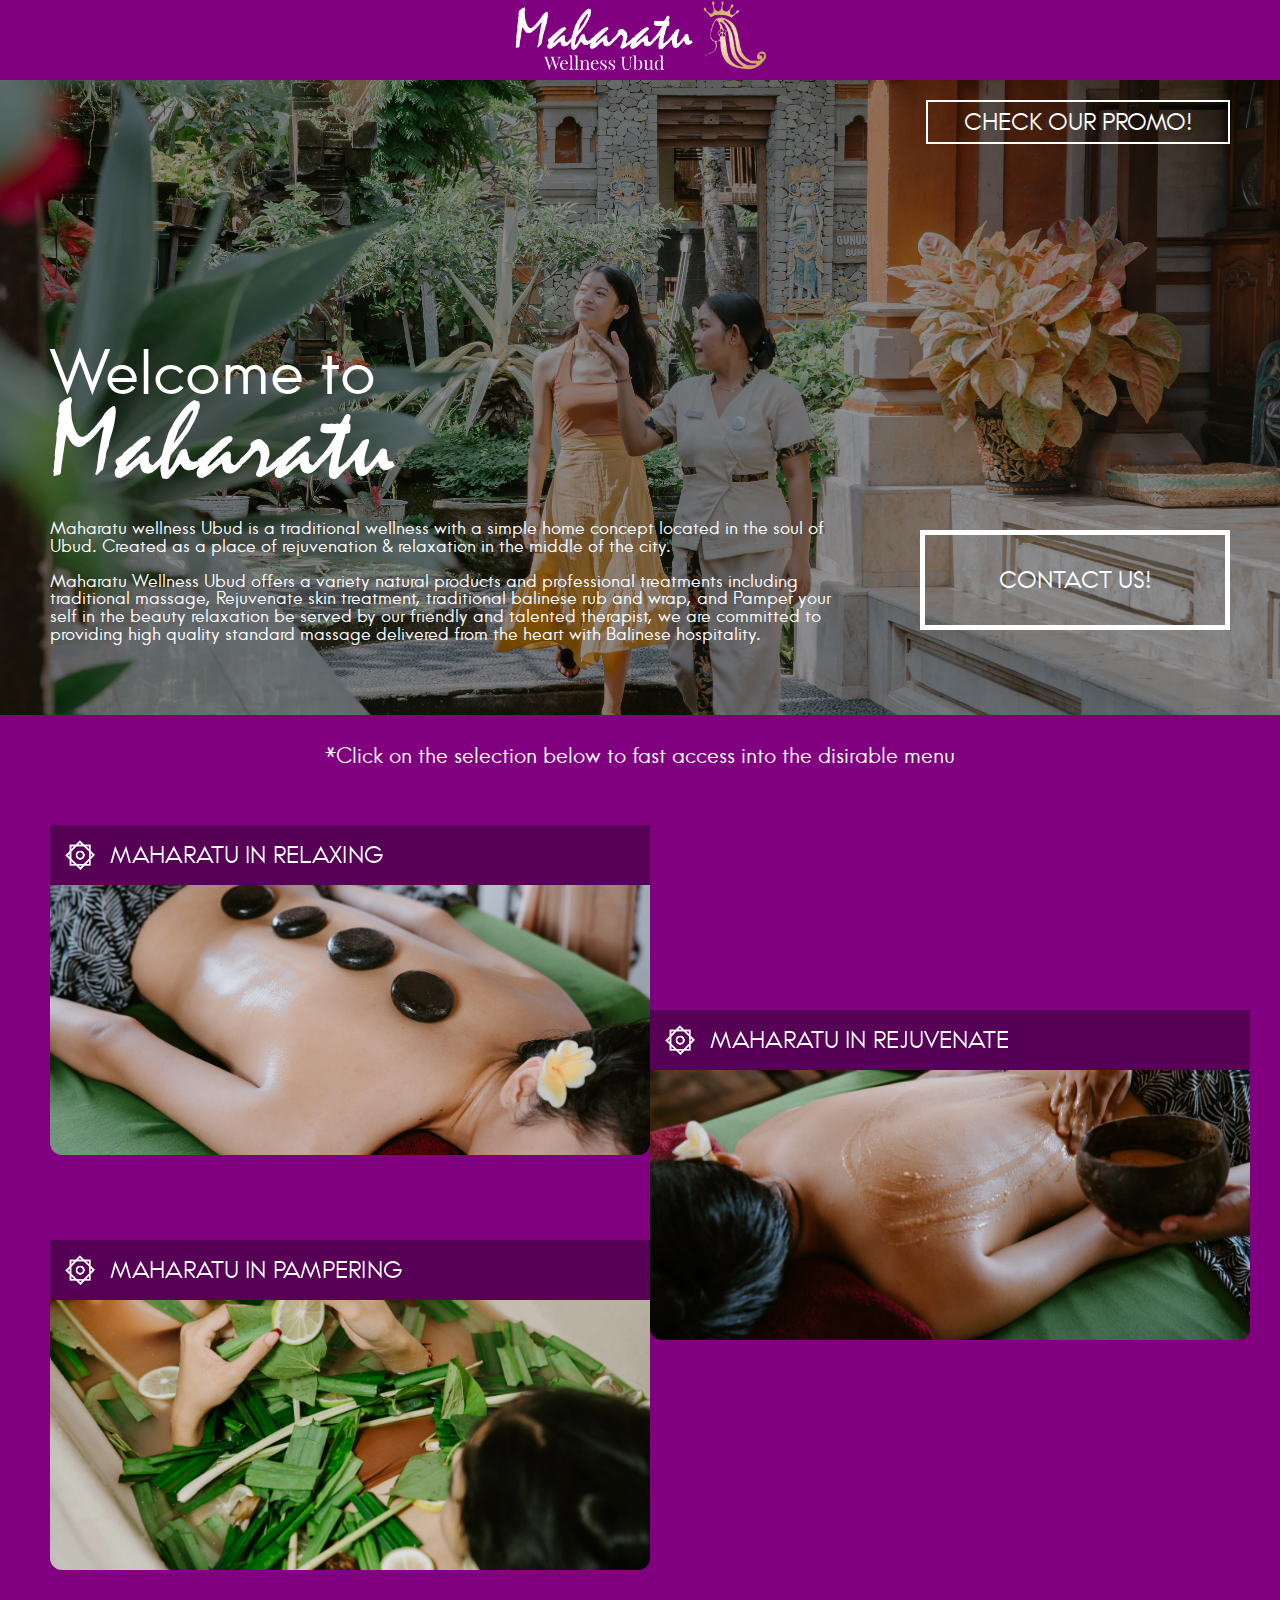
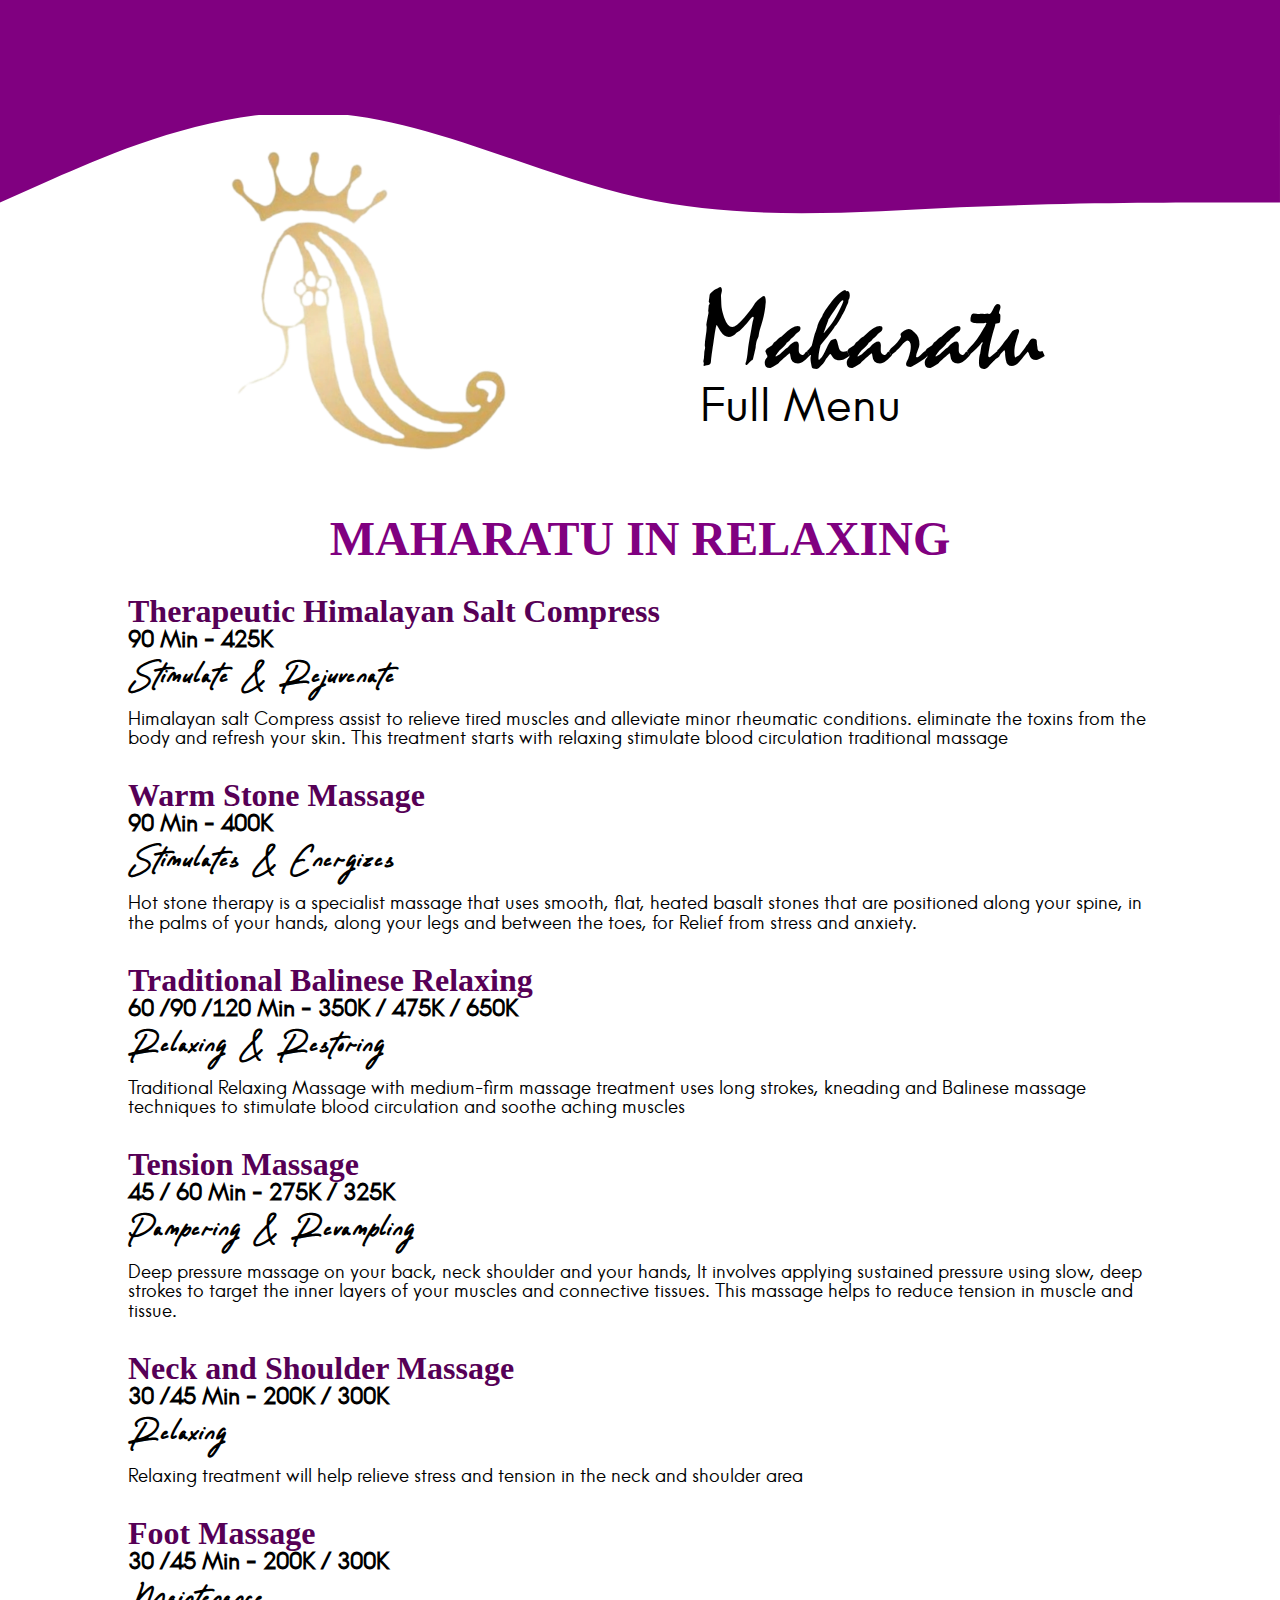
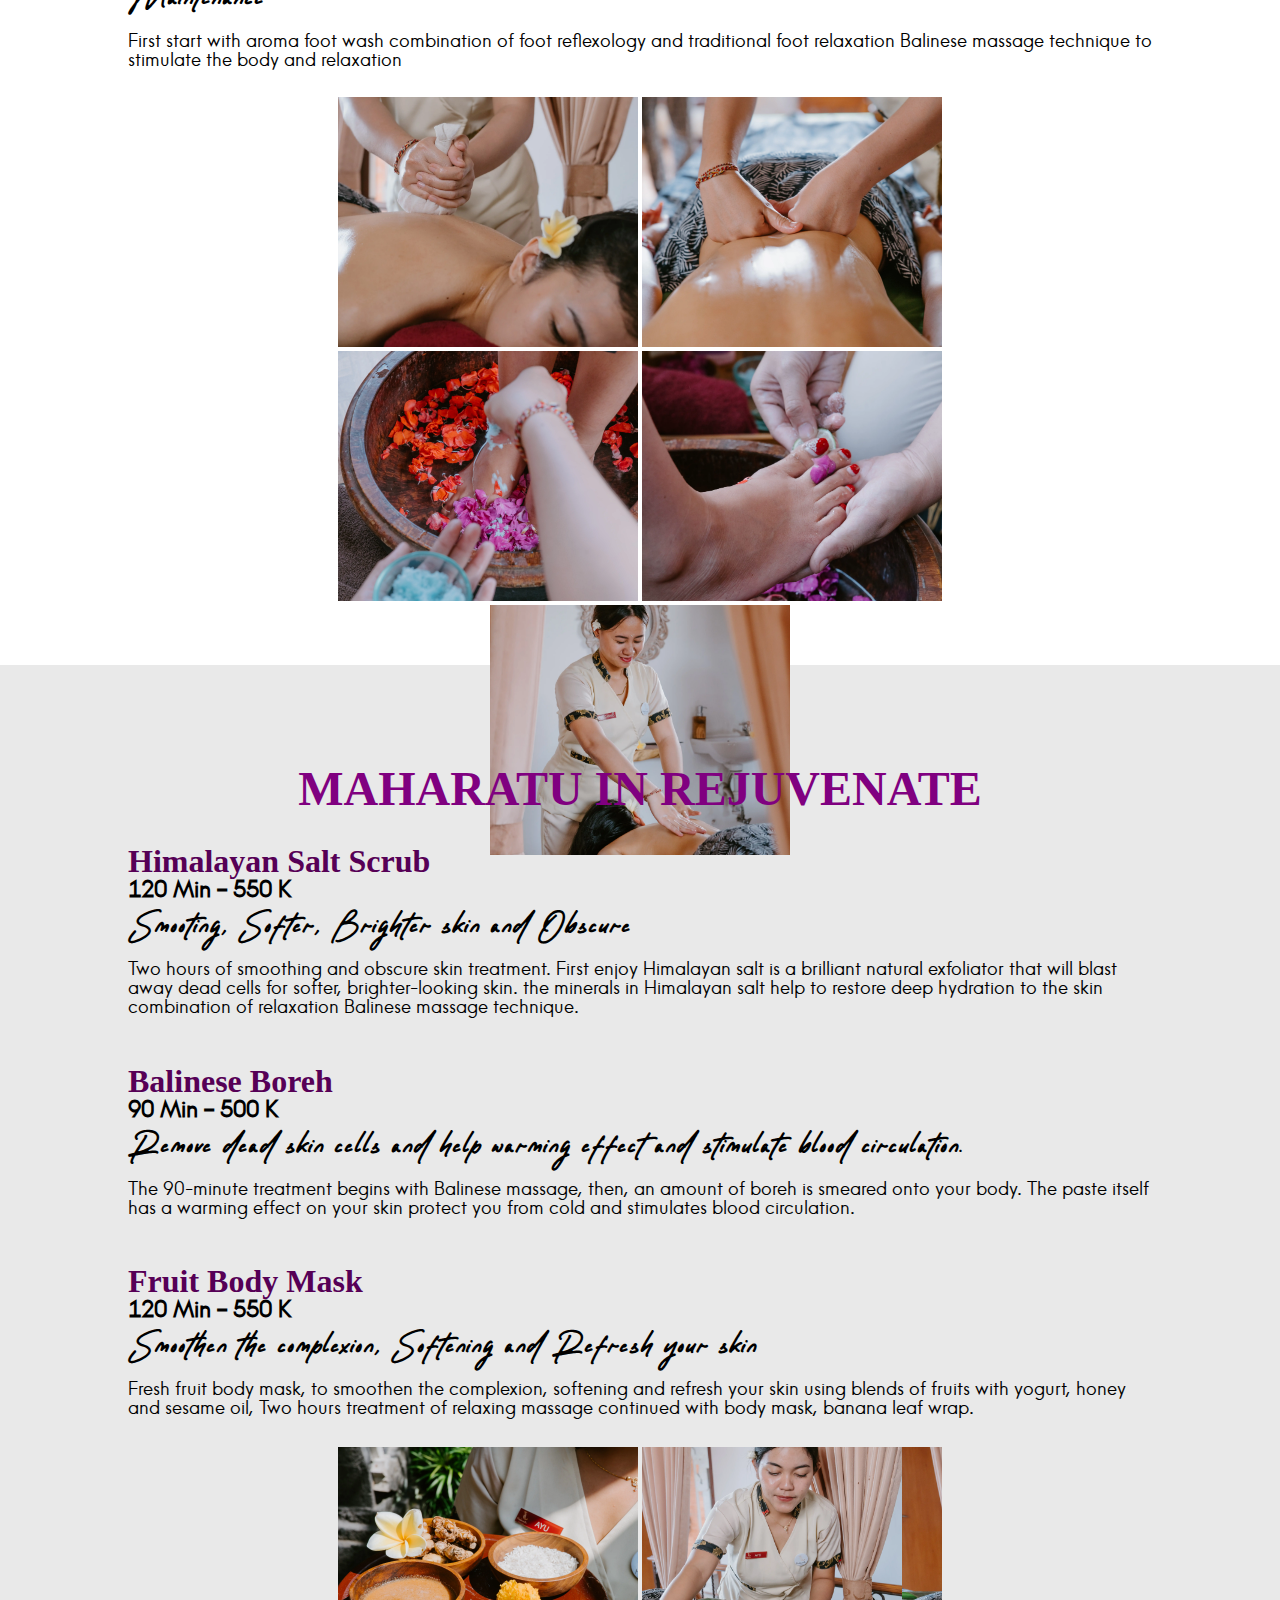
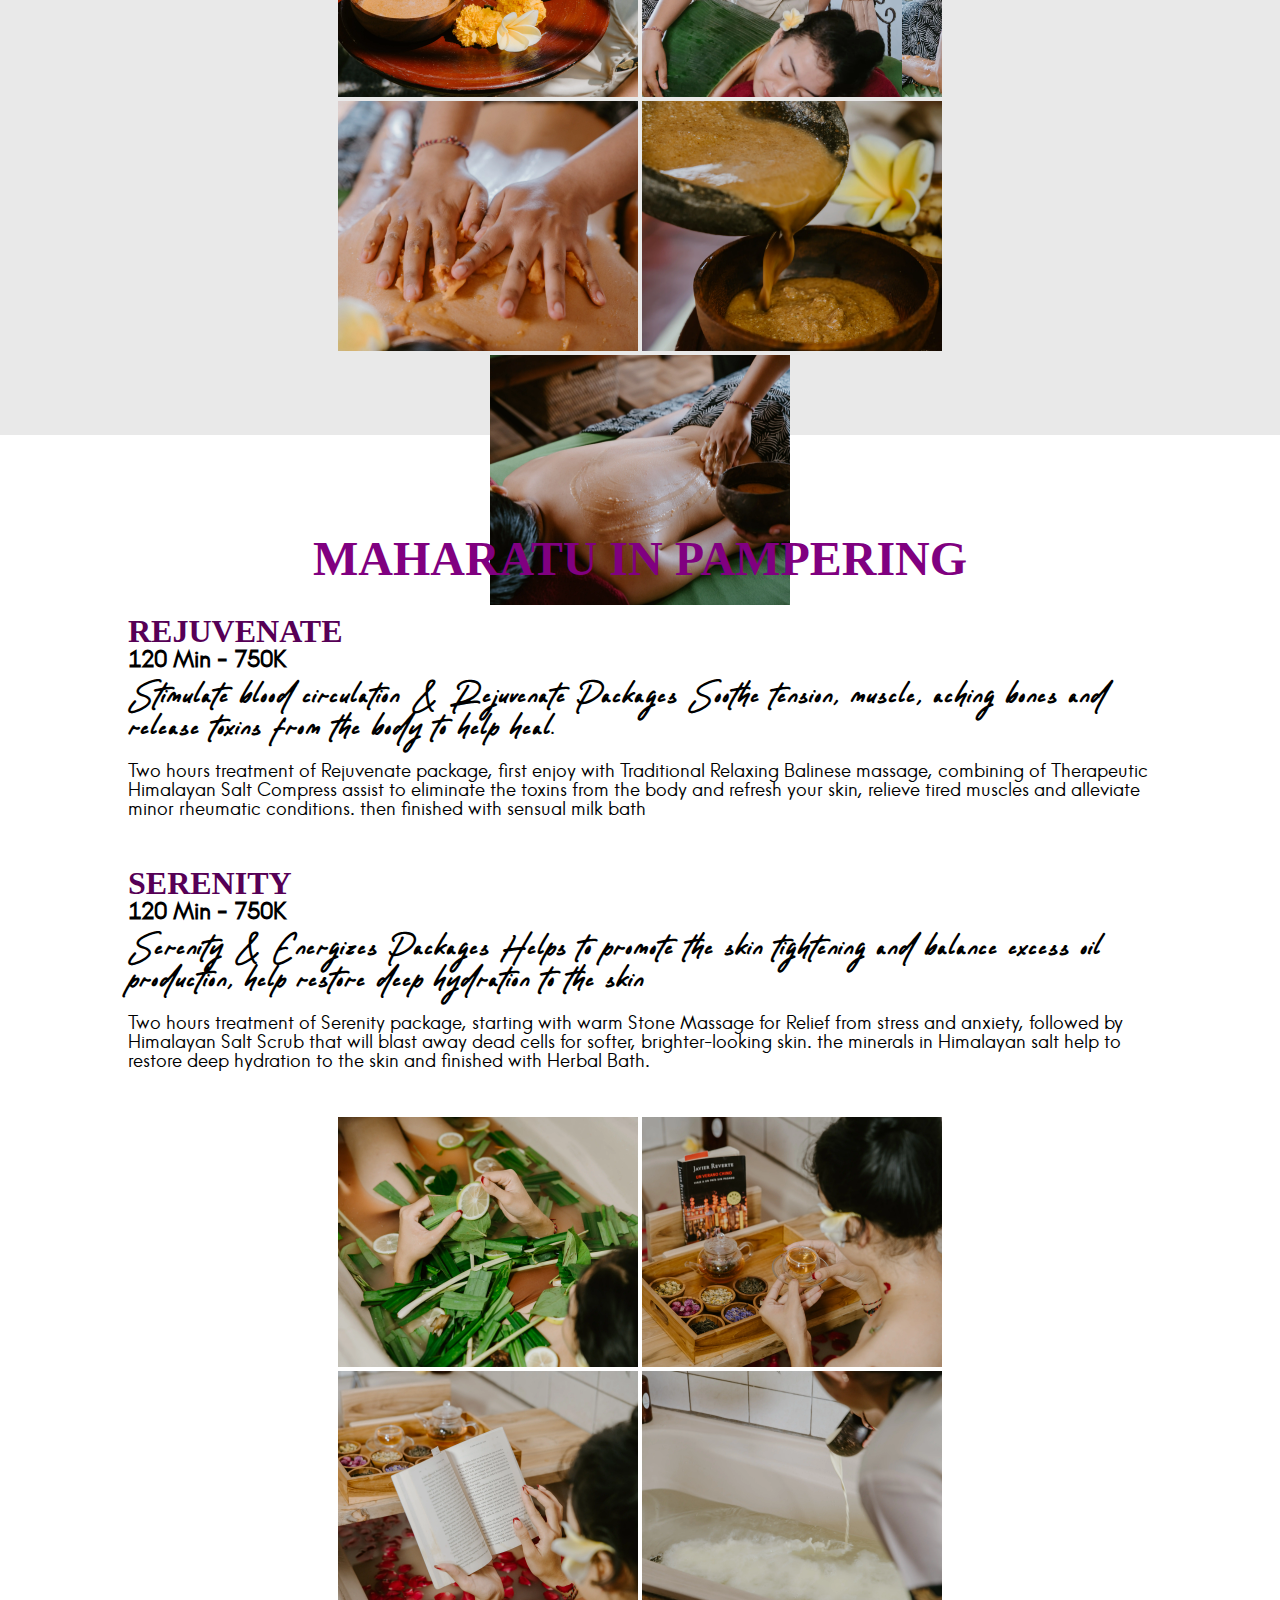
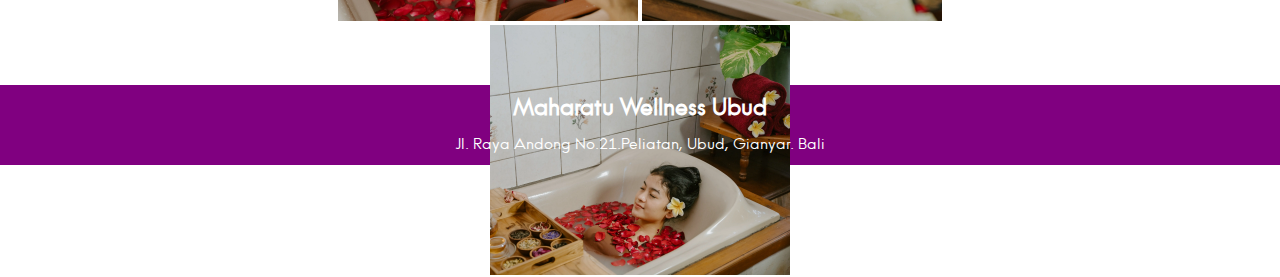
==== commit 534d7db3: "fixing a typo on pampering menu price" ====
--- a/index.html
+++ b/index.html
@@ -11,12 +11,11 @@
     <link rel="stylesheet" href="headerHero.css">
     <link rel="stylesheet" href="quickMenu.css">
     <link rel="stylesheet" href="menu-footer.css">
-
 </head>
 
 <body>
     <div class="header">
-        <img src="/img/icons/headIcon.png" alt="">
+        <img src="img/icons/headIcon.png" alt="">
     </div>
     <div class="hero">
         <div class="herothumb"></div>
@@ -24,9 +23,9 @@
             <h2>Welcome to</h2>
             <h1>Maharatu</h1>
             <div class="subTitle">
-                <p>Maharatu wellness Ubud is a traditional wellness with a simple home concept located in the soul of Ubud. Created as a place of rejuvenation & relaxation in the middle of the city. </p>
-                <br>
-                <p>Maharatu Wellness Ubud offers a variety natural products and professional treatments including traditional massage, Rejuvenate skin treatment, traditional balinese rub and wrap, and Pamper your self in the beauty relaxation be served by our friendly and talented therapist, we are committed to providing high quality standard massage delivered from the heart with Balinese hospitality.</p>
+                <p>Maharatu wellness Ubud is a traditional wellness with a simple home concept located in the soul of Ubud. Created as a place of rejuvenation & relaxation in the middle of the city.</p>
+                <br>
+                <p id="hiddenSub">Maharatu Wellness Ubud offers a variety natural products and professional treatments including traditional massage, Rejuvenate skin treatment, traditional balinese rub and wrap, and Pamper your self in the beauty relaxation be served by our friendly and talented therapist, we are committed to providing high quality standard massage delivered from the heart with Balinese hospitality.</p>
             </div>
         </div>
         <div class="menu-button">
@@ -35,7 +34,7 @@
             </a>
         </div>
         <div class="promo-button">
-            <a href="/promo.html">
+            <a href="promo.html">
                 <p>CHECK OUR PROMO!</p>
             </a>
         </div>
@@ -47,7 +46,7 @@
         <a href="#titleR" class="qRelax">
             <div class="quickmenu1">
                 <div class="quickHead1">
-                    <img src="/img/icons/customBullet.png" alt="">
+                    <img src="img/icons/customBullet.png" alt="">
                     <h1>MAHARATU IN RELAXING</h1>
                 </div>
                 <div class="mThumb1"></div>
@@ -56,7 +55,7 @@
         <a href="#titleRj" class="qRejuve">
             <div class="quickmenu2">
                 <div class="quickHead2">
-                    <img src="/img/icons/customBullet.png" alt="">
+                    <img src="img/icons/customBullet.png" alt="">
                     <h1>MAHARATU IN REJUVENATE</h1>
                 </div>
                 <div class="mThumb2"></div>
@@ -65,7 +64,7 @@
         <a href="#titleP" class="qPamper">
             <div class="quickmenu3">
                 <div class="quickHead3">
-                    <img src="/img/icons/customBullet.png" alt="">
+                    <img src="img/icons/customBullet.png" alt="">
                     <h1>MAHARATU IN PAMPERING</h1>
                 </div>
                 <div class="mThumb3"></div>
@@ -82,7 +81,7 @@
 
     <div class="menu-container">
         <div class="menu-head">
-            <img src="/img/icons/maharatuBg.webp" alt="">
+            <img src="img/icons/maharatuBg.webp" alt="">
             <h1>Maharatu</h1>
             <h2>Full Menu</h2>
         </div>
@@ -127,19 +126,19 @@
                 <p>First start with aroma foot wash combination of foot reflexology and traditional foot relaxation Balinese massage technique to stimulate the body and relaxation</p>
             </div>
             <div class="relaxGallery">
-                <a href="/img/relax1.webp">
+                <a href="img/relax1.webp">
                     <div id="r1"></div>
                 </a>
-                <a href="/img/relax2.webp">
+                <a href="img/relax2.webp">
                     <div id="r2"></div>
                 </a>
-                <a href="/img/relax3.webp">
+                <a href="img/relax3.webp">
                     <div id="r3"></div>
                 </a>
-                <a href="/img/relax4.webp">
+                <a href="img/relax4.webp">
                     <div id="r4"></div>
                 </a>
-                <a href="/img/relax5.webp">
+                <a href="img/relax5.webp">
                     <div id="r5"></div>
                 </a>
             </div>
@@ -167,19 +166,19 @@
                 <p>Fresh fruit body mask, to smoothen the complexion, softening and refresh your skin using blends of fruits with yogurt, honey and sesame oil, Two hours treatment of relaxing massage continued with body mask, banana leaf wrap.</p>
             </div>
             <div class="rejuGallery">
-                <a href="/img/reju1.webp">
+                <a href="img/reju1.webp">
                     <div id="rj1"></div>
                 </a>
-                <a href="/img/reju2.webp">
+                <a href="img/reju2.webp">
                     <div id="rj2"></div>
                 </a>
-                <a href="/img/reju3.webp">
+                <a href="img/reju3.webp">
                     <div id="rj3"></div>
                 </a>
-                <a href="/img/reju4.webp">
+                <a href="img/reju4.webp">
                     <div id="rj4"></div>
                 </a>
-                <a href="/img/reju5.webp">
+                <a href="img/reju5.webp">
                     <div id="rj5"></div>
                 </a>
             </div>
@@ -189,7 +188,7 @@
                 <h1 id="titleP">MAHARATU IN PAMPERING</h1>
                 <br><br>
                 <h1>REJUVENATE</h1>
-                <h3>120 Min -  750</h3>
+                <h3>120 Min -  750K</h3>
                 <h2>Stimulate blood circulation & Rejuvenate Packages
                     Soothe tension, muscle, aching bones and release toxins from the body to help heal.
                     </h2>
@@ -197,7 +196,7 @@
                 <p>Two hours  treatment of Rejuvenate package, first enjoy with  Traditional  Relaxing Balinese massage, combining of Therapeutic Himalayan Salt Compress assist to eliminate the toxins from the body and refresh your skin, relieve tired muscles and alleviate minor rheumatic conditions. then finished with sensual milk bath</p>
                 <br><br><br>
                 <h1>SERENITY</h1>
-                <h3>IDR 750,000</h3>
+                <h3>120 Min -  750K</h3>
                 <h2>Serenity & Energizes Packages   
                     Helps to promote the skin tightening and balance excess oil production, help restore deep hydration to the skin
                     </h2>
@@ -205,19 +204,19 @@
                 <p>Two hours treatment of  Serenity package, starting with warm Stone Massage for Relief from stress and anxiety, followed by Himalayan Salt Scrub that will blast away dead cells for softer, brighter-looking skin. the minerals in Himalayan salt help to restore deep hydration to the skin and finished with Herbal Bath.</p>
             </div>
             <div class="PamGallery">
-                <a href="/img/pamper1.webp">
+                <a href="img/pamper1.webp">
                     <div id="pamper1"></div>
                 </a>
-                <a href="/img/pamper2.webp">
+                <a href="img/pamper2.webp">
                     <div id="pamper2"></div>
                 </a>
-                <a href="/img/pamper3.webp">
+                <a href="img/pamper3.webp">
                     <div id="pamper3"></div>
                 </a>
-                <a href="/img/pamper4.webp">
+                <a href="img/pamper4.webp">
                     <div id="pamper4"></div>
                 </a>
-                <a href="/img/pamper5.webp">
+                <a href="img/pamper5.webp">
                     <div id="pamper5"></div>
                 </a>
             </div>
--- a/cssres.css
+++ b/cssres.css
@@ -29,6 +29,8 @@
 }
 body {
     line-height: 1;
+    width: 100%;    
+    overflow-x: hidden;
 }
 ol, ul {
     list-style: none;
--- a/headerHero.css
+++ b/headerHero.css
@@ -18,7 +18,7 @@
 }
 
 .herothumb {
-    background-image: url(/img/main.webp);
+    background-image: url(img/main.webp);
     background-size: cover;
     background-position: 0%;
     filter: brightness(60%);
@@ -108,3 +108,67 @@
     background-color: white;
 }
 
+/* Responsive */
+/* header */
+@media only screen and (max-width: 830px) {
+    .header {
+        height: 60px;
+        justify-content: start;
+        padding-left:20px;
+    }
+    
+    .header img {
+        transform: scale(105%);
+    }
+    .promo-button {
+        width: 200px;
+        height: 40px;
+        top: 10px;
+        right: 10px;
+    }
+    .promo-button a {
+        font-size: 1rem;
+    }
+    .herothumb {
+        background-position: -230px;
+    }
+    .title h1 {
+        font-size:5rem;
+        position: absolute;
+        top: 400px;
+        left: 30px;
+    }
+    .title h2 {
+        font-size: 2rem;
+        position: absolute;
+        top: 380px;
+        left: 30px;
+    }
+    .subTitle  {
+        font-size: .9rem;
+        width: 300px;
+        position: absolute;
+        top: 470px;
+        left: 30px;
+    }
+    
+    .menu-button {
+        border: 5px solid white;
+        width: 300px;
+        height: 80px;
+        position: absolute;
+        top: 570px;
+        right: 50px;
+        text-align: center;
+    }
+    
+    .menu-button a {
+        display: block;
+        line-height: 80px;
+        text-decoration: none;
+        color: white;
+        font-size: 1.5rem;
+        font-family: 'OMEGA CT Regular';
+    }
+    .subTitle #hiddenSub { display: none }
+}
--- a/quickMenu.css
+++ b/quickMenu.css
@@ -61,7 +61,7 @@
 }
 
 .mThumb1 {
-    background-image: url(/img/menuThumb\(relax\).webp);
+    background-image: url(img/menuThumb\(relax\).webp);
     background-position: 0px -100px;
     background-size: cover;
     height: 450px;
@@ -104,7 +104,7 @@
 }
 
 .mThumb2 {
-    background-image: url(/img/menuThumb\(rejuvenate\).webp);
+    background-image: url(img/menuThumb\(rejuvenate\).webp);
     background-position: 0px -210px;
     background-size: cover;
     height: 450px;
@@ -147,7 +147,7 @@
 }
 
 .mThumb3 {
-    background-image: url(/img/menuThumb\(pampering\).webp);
+    background-image: url(img/menuThumb\(pampering\).webp);
     background-position: 0px -200px;
     background-size: cover;
     height: 450px;
--- a/menu-footer.css
+++ b/menu-footer.css
@@ -90,7 +90,7 @@
 }
 
 .relaxGallery #r1 {
-    background-image: url(/img/relax1.webp);
+    background-image: url(img/relax1.webp);
     background-position: -150px;
 }
 
@@ -99,7 +99,7 @@
 }
 
 .relaxGallery #r2 {
-    background-image: url(/img/relax2.webp);
+    background-image: url(img/relax2.webp);
     background-position: -40px;
 }
 
@@ -108,7 +108,7 @@
 }
 
 .relaxGallery #r3 {
-    background-image: url(/img/relax3.webp);
+    background-image: url(img/relax3.webp);
     background-position: -50px;
 }
 
@@ -117,7 +117,7 @@
 }
 
 .relaxGallery #r4 {
-    background-image: url(/img/relax4.webp);
+    background-image: url(img/relax4.webp);
     background-position: 0 -80px;
 }
 
@@ -126,7 +126,7 @@
 }
 
 .relaxGallery #r5 {
-    background-image: url(/img/relax5.webp);
+    background-image: url(img/relax5.webp);
     background-position: 0 -110px;
 }
 
@@ -199,7 +199,7 @@
 }
 
 .rejuGallery #rj1 {
-    background-image: url(/img/reju1.webp);
+    background-image: url(img/reju1.webp);
     background-position: -20px;
 }
 
@@ -208,7 +208,7 @@
 }
 
 .rejuGallery #rj2 {
-    background-image: url(/img/reju2.webp);
+    background-image: url(img/reju2.webp);
     background-position: -40px;
 }
 
@@ -217,7 +217,7 @@
 }
 
 .rejuGallery #rj3 {
-    background-image: url(/img/reju3.webp);
+    background-image: url(img/reju3.webp);
     background-position: -50px;
 }
 
@@ -226,7 +226,7 @@
 }
 
 .rejuGallery #rj4 {
-    background-image: url(/img/reju4.webp);
+    background-image: url(img/reju4.webp);
     background-position: 0 -100px;
 }
 
@@ -235,7 +235,7 @@
 }
 
 .rejuGallery #rj5 {
-    background-image: url(/img/reju5.webp);
+    background-image: url(img/reju5.webp);
     background-position: -40px;
 }
 
@@ -307,7 +307,7 @@
 }
 
 .PamGallery #pamper1 {
-    background-image: url(/img/pamper1.webp);
+    background-image: url(img/pamper1.webp);
     background-position: -20px;
 }
 
@@ -316,7 +316,7 @@
 }
 
 .PamGallery #pamper2 {
-    background-image: url(/img/pamper2.webp);
+    background-image: url(img/pamper2.webp);
     background-position: -40px;
 }
 
@@ -325,7 +325,7 @@
 }
 
 .PamGallery #pamper3 {
-    background-image: url(/img/pamper3.webp);
+    background-image: url(img/pamper3.webp);
     background-position: -50px;
 }
 
@@ -334,7 +334,7 @@
 }
 
 .PamGallery #pamper4 {
-    background-image: url(/img/pamper4.webp);
+    background-image: url(img/pamper4.webp);
     background-position: -50px 0px;
 }
 
@@ -343,7 +343,7 @@
 }
 
 .PamGallery #pamper5 {
-    background-image: url(/img/pamper5.webp);
+    background-image: url(img/pamper5.webp);
     background-position: -40px;
 }
 
@@ -419,7 +419,7 @@
     }
     
     .menuRelax .containRelax{
-        height:1680px;
+        height:1700px;
         width: 90%;
         margin: auto;
     }
@@ -490,7 +490,7 @@
     }
     
     .rejuGallery #rj1 {
-        background-image: url(/img/reju1.webp);
+
         background-position: -20px;
     }
     
@@ -499,7 +499,6 @@
     }
     
     .rejuGallery #rj2 {
-        background-image: url(/img/reju2.webp);
         background-position: 0;
     }
     
@@ -508,7 +507,6 @@
     }
     
     .rejuGallery #rj3 {
-        background-image: url(/img/reju3.webp);
         background-position: -50px;
     }
     
@@ -517,7 +515,6 @@
     }
     
     .rejuGallery #rj4 {
-        background-image: url(/img/reju4.webp);
         background-position: 0 -100px;
     }
     
@@ -526,7 +523,6 @@
     }
     
     .rejuGallery #rj5 {
-        background-image: url(/img/reju5.webp);
         background-position: -180px;
     }
     
@@ -569,7 +565,6 @@
     }
     
     .PamGallery #pamper1 {
-        background-image: url(/img/pamper1.webp);
         background-position: -50px;
     }
     
@@ -578,7 +573,6 @@
     }
     
     .PamGallery #pamper2 {
-        background-image: url(/img/pamper2.webp);
         background-position: -80px;
     }
     
@@ -587,7 +581,6 @@
     }
     
     .PamGallery #pamper3 {
-        background-image: url(/img/pamper3.webp);
         background-position: -80px;
     }
     
@@ -596,7 +589,6 @@
     }
     
     .PamGallery #pamper4 {
-        background-image: url(/img/pamper4.webp);
         background-position: -150px 0px;
     }
     
@@ -605,7 +597,6 @@
     }
     
     .PamGallery #pamper5 {
-        background-image: url(/img/pamper5.webp);
         background-position: -100px;
     }
     
